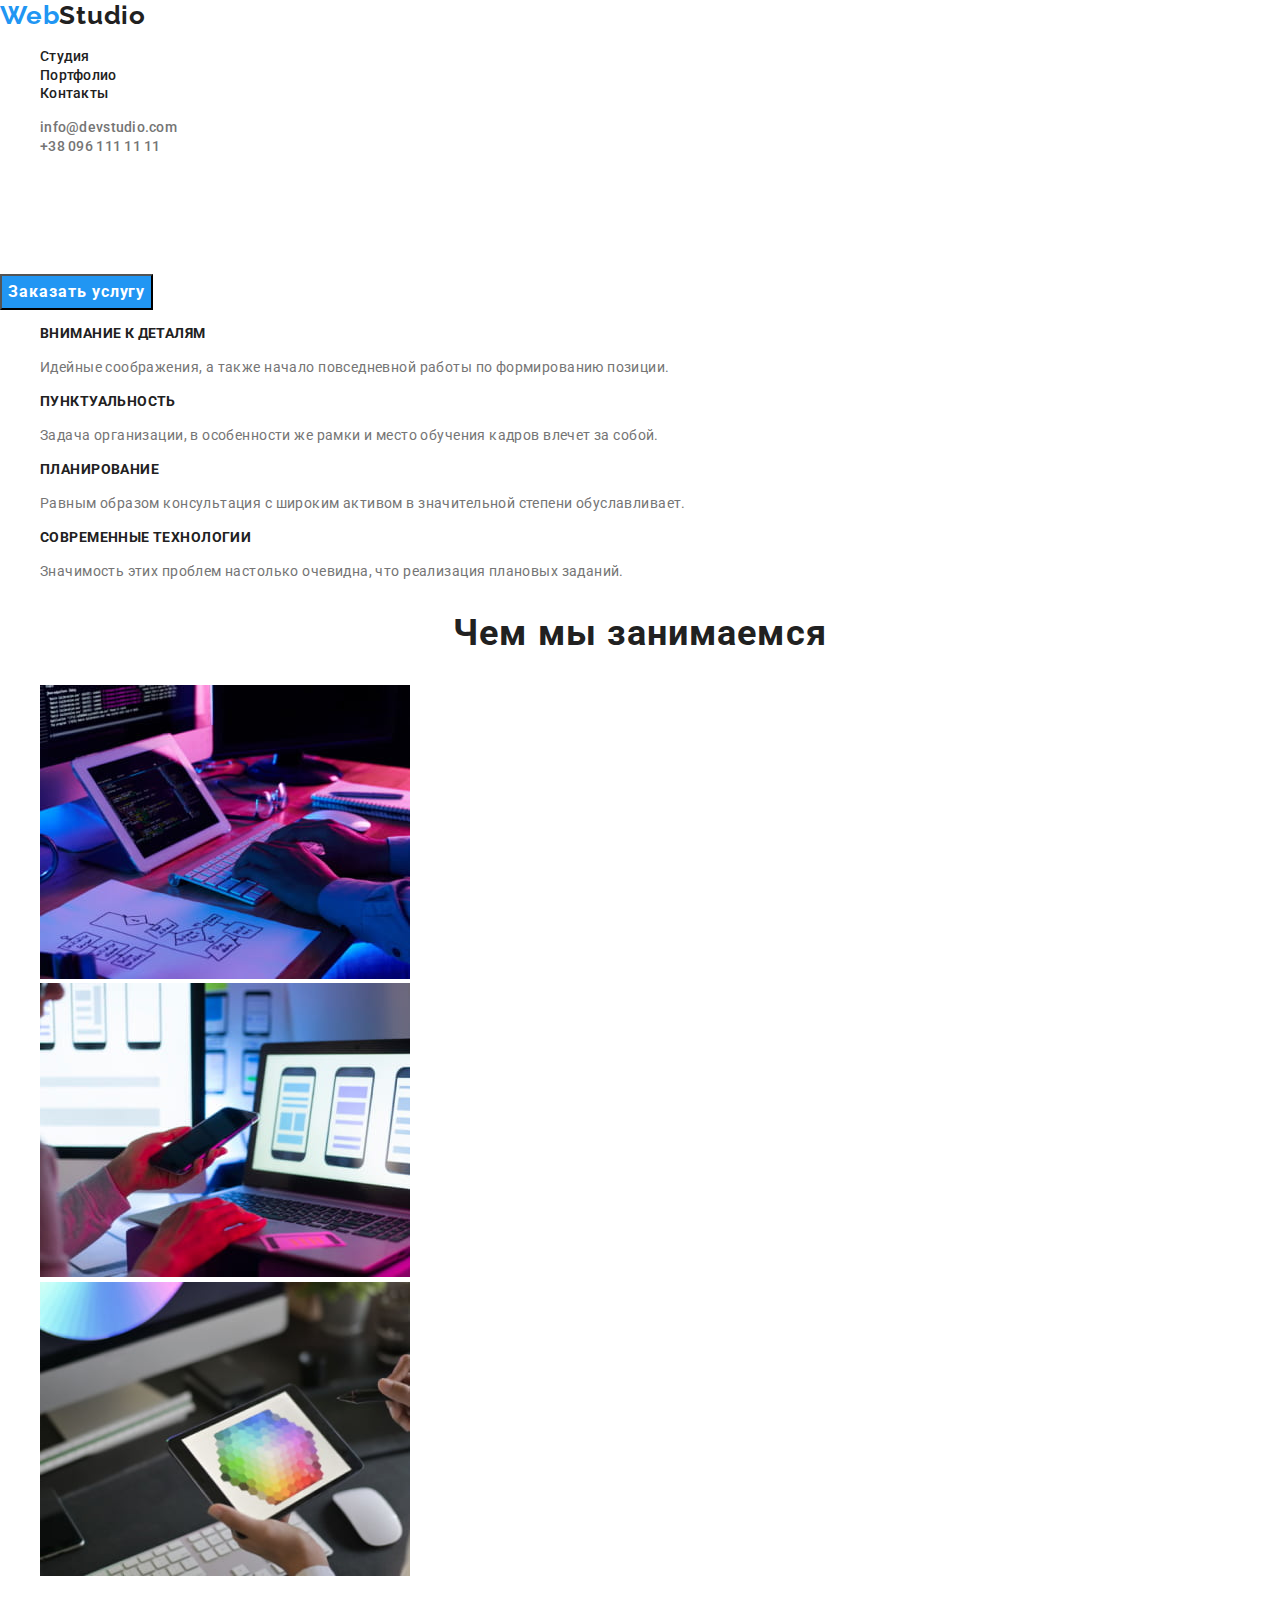
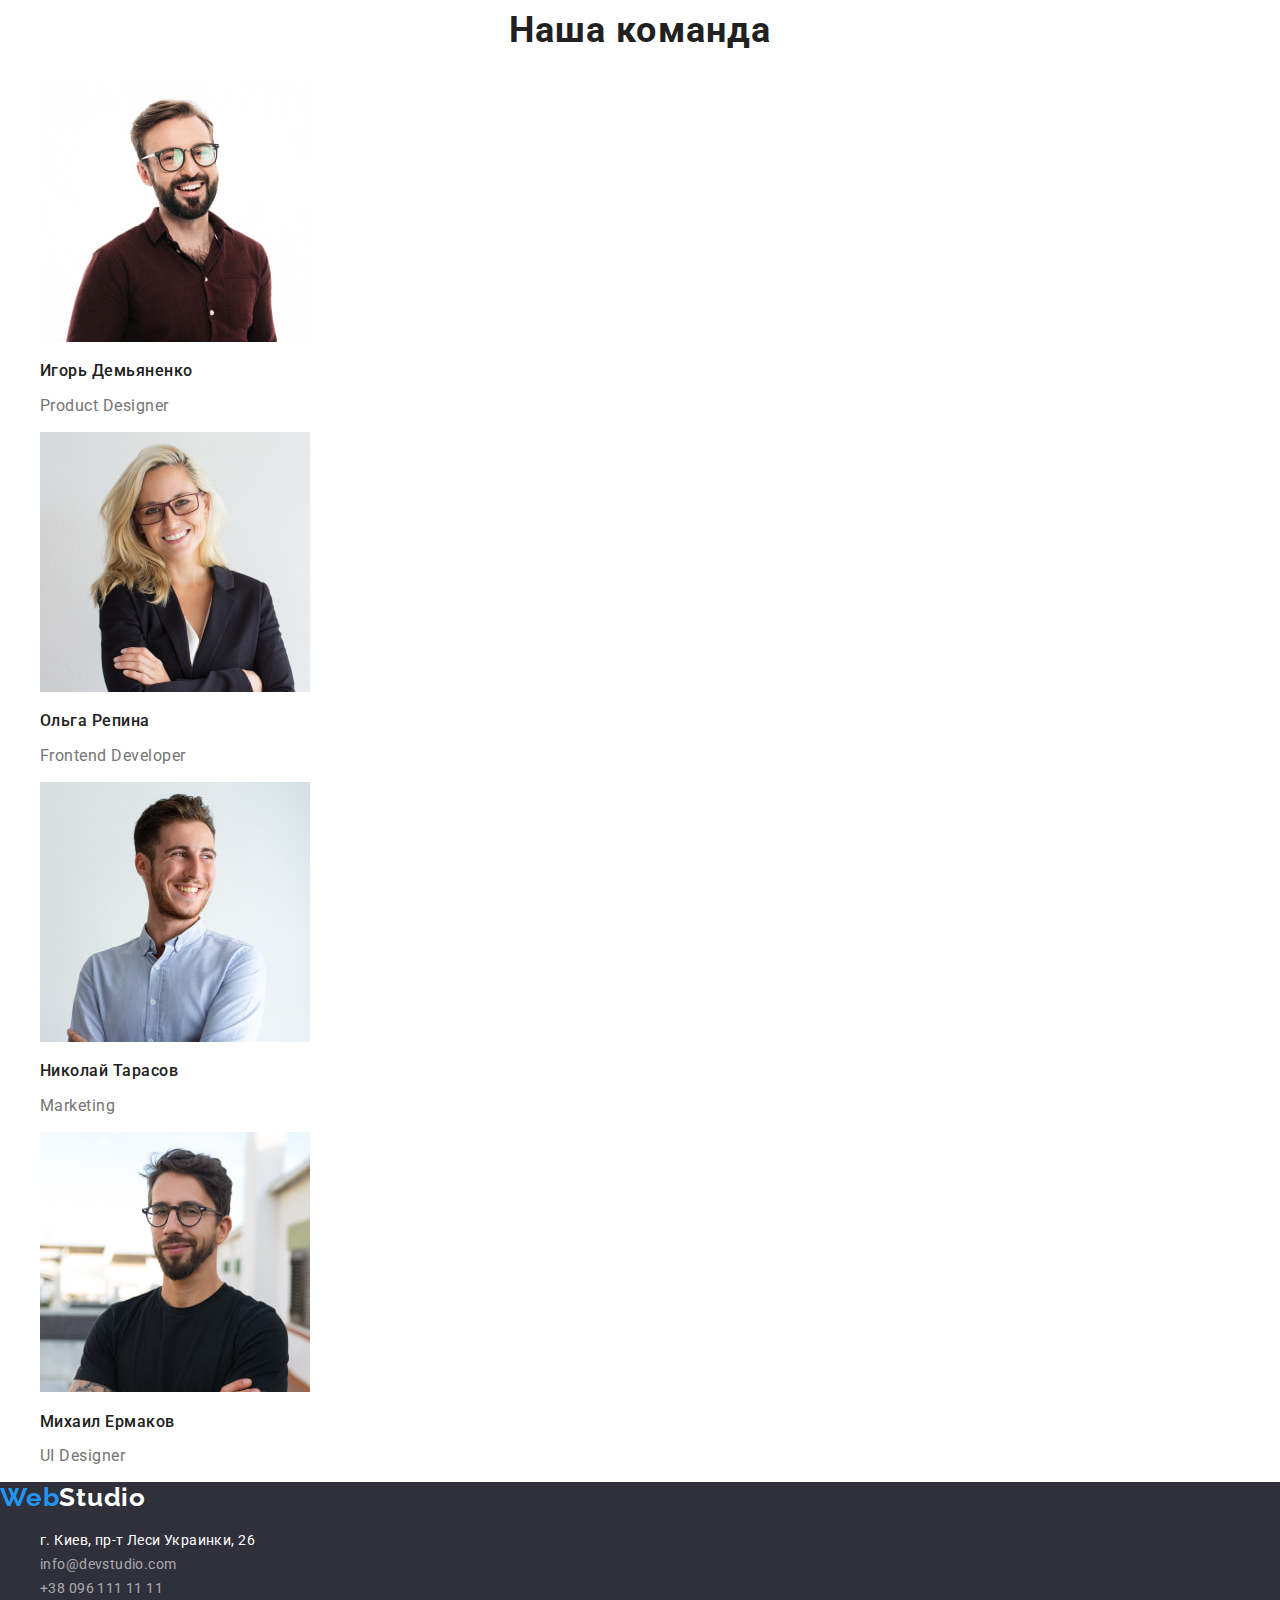
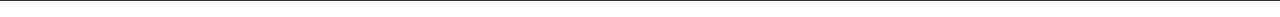
==== index.html @ 784d96e4 "Подключение нормалайзера" ====
<!DOCTYPE html>
<html lang="ru">
<head>
    <meta charset="UTF-8">
    <meta http-equiv="X-UA-Compatible" content="IE=edge">
    <meta name="viewport" content="width=device-width, initial-scale=1.0">
    <title>Homework01</title>
    <link rel="preconnect" href="https://fonts.googleapis.com">
    <link rel="preconnect" href="https://fonts.gstatic.com" crossorigin>
    <link href="https://fonts.googleapis.com/css2?family=Raleway:wght@700&family=Roboto:wght@400;500;700;900&display=swap" rel="stylesheet">
    <link rel="stylesheet" href="https://cdnjs.cloudflare.com/ajax/libs/modern-normalize/1.1.0/modern-normalize.min.css"/>
    <link rel="stylesheet" href="./css/styles.css">
</head>
<body>
    <header>
        <a href="index.html" class="logo">Web<span class="logo-accent dark">Studio</span></a>
        <nav class="nav-menu">
            <ul class="nav-list">
                <li><a href="index.html" class="nav-link">Студия</a></li>
                <li><a href="portfolio.html" class="nav-link">Портфолио</a></li>
                <li><a href="#" class="nav-link">Контакты</a></li>
            </ul>
        </nav>
        <ul class="auth-info">
            <li><a href="mailto:info@devstudio.com" class="auth-link">info@devstudio.com</a></li>
            <li><a href="tel:+380961111111" class="auth-link">+38 096 111 11 11</a></li>
        </ul>
    </header>
    <main>
        <section class="hero">
            <h1 class="hero-title">Эффективные решения для вашего бизнеса</h1>
            <button type="button" class="accent-button button">Заказать услугу</button>
        </section>
        <section class="benefits">
            <h2 class="hiden-title">Ниши преимущества</h2>
            <ul class="benefits-list">
                <li>
                    <h3 class="benefit-title">Внимание к деталям</h3>
                    <p class="benefit-text">Идейные соображения, а также начало повседневной работы по формированию позиции.</p>
                </li>
                <li>
                    <h3 class="benefit-title">Пунктуальность</h3>
                    <p class="benefit-text">Задача организации, в особенности же рамки и место обучения кадров влечет за собой.</p>
                </li>
                <li>
                    <h3 class="benefit-title">Планирование</h3>
                    <p class="benefit-text">Равным образом консультация с широким активом в значительной степени обуславливает.</p>
                </li>
                <li>
                    <h3 class="benefit-title">Современные технологии</h3>
                    <p class="benefit-text">Значимость этих проблем настолько очевидна, что реализация плановых заданий.</p>
                </li>
            </ul>
        </section>
        <section class="employment">
            <h2 class="employment-title">Чем мы занимаемся</h2>
            <ul class="employment-list">
                <li><img src="images/img.jpg" alt="Написание кода" class="image" width="370" height="294"></li>
                <li><img src="images/img_2.jpg" alt="Работа с мобильными устройствами" class="image" width="370" height="294"></li>
                <li><img src="images/img_3.jpg" alt="Работа с цветовой палитрой" class="image" width="370" height="294"></li>
            </ul>
        </section>
        <section class="workers">
            <h2 class="workers-title">Наша команда</h2>
            <ul class="workers-list">
                <li>
                    <img src="images/img_igor.jpg" alt="Превью фото Игоря Демьяненко" class="image" width="270" height="260">
                    <h3 class="workers-name">Игорь Демьяненко</h3>
                    <p class="workers-position">Product Designer</p>
                </li>
                <li>
                    <img src="images/img_olha.jpg" alt="Превью фото Ольги Репиной" class="image" width="270" height="260">
                    <h3 class="workers-name">Ольга Репина</h3>
                    <p class="workers-position">Frontend Developer</p>
                </li>
                <li>
                    <img src="images/img_nikolay.jpg" alt="Превью фото Николая Тарасова" class="image" width="270" height="260">
                    <h3 class="workers-name">Николай Тарасов</h3>
                    <p class="workers-position">Marketing</p>
                </li>
                <li>
                    <img src="images/img_mikhail.jpg" alt="Превью фото Михаила Ермакова" class="image" width="270" height="260">
                    <h3 class="workers-name">Михаил Ермаков</h3>
                    <p class="workers-position">UI Designer</p>
                </li>
            </ul>
        </section>
    </main>
    <footer class="footer">
        <a href="index.html" class="logo">Web<span class="logo-accent light">Studio</span></a>
        <address class="footer-address">
            <ul class="address-list">
                <li><a href="https://goo.gl/maps/V45hp1VakKUv8cuSA" class="info geo">г. Киев, пр-т Леси Украинки, 26</a></li>
                <li><a href="mailto:info@devstudio.com" class="info mail">info@devstudio.com</a></li>
                <li><a href="tel:+380961111111" class="info tel">+38 096 111 11 11</a></li>
            </ul>
        </address>
    </footer>
    
</body>
</html>
---- css/styles.css ----
/* Переменные */

:root {
    --accent-color: #2196F3;
    --headline-color: #212121;
    --main-text-color: #757575;
    --footer-bg-color: #2F303A;
    --accent-white-color: #ffffff;
    --main-button-bg-color: #F5F4FA;
    --accented-button-color: #ffffff;
}

body {
    color: var(--main-text-color);
    background-color: var(--accent-white-color);
    
    font-family: 'Roboto', sans-serif;
}

/* Хедер */

.logo {
    color: var(--accent-color);

    font-family: 'Raleway', sans-serif;
    font-weight: 700;
    font-size: 26px;
    line-height: 1.2;
    letter-spacing: 0.03em;

    text-decoration: none;
}

.logo-accent {
    font-family: 'Raleway', sans-serif;
    font-weight: 700;
    font-size: 26px;
    line-height: 1.2;
    letter-spacing: 0.03em;
}

.logo-accent.dark {
    color: var(--headline-color);
}

.nav-link {
    color: var(--headline-color);

    font-weight: 500;
    font-size: 14px;
    line-height: 1.14;
    letter-spacing: 0.02em;

    text-decoration: none;
}

.nav-link:hover,
.nav-link:focus,
.auth-link:hover,
.auth-link:focus,
.info:hover,
.info:focus {
    color: var(--accent-color);
}

.auth-link {
    color: var(--main-text-color);

    font-weight: 500;
    font-size: 14px;
    line-height: 1.14;
    letter-spacing: 0.02em;

    text-decoration: none;
}
/* Страница Студия */
/* Герой */

.hero-title {
    color: var(--accent-white-color);

    font-weight: 900;
    font-size: 44px;
    line-height: 1.36;
    text-align: center;
    letter-spacing: 0.06em;
    text-transform: uppercase;
}

.button {
    font-weight: 700;
    font-size: 16px;
    line-height: 1.88;
    text-align: center;
    letter-spacing: 0.06em;

    cursor: pointer;
}

.accent-button {
    color: var(--accent-white-color);
    background-color: var(--accent-color);
}

.filter-button {
    color: var(--headline-color);
    background-color: var(--main-button-bg-color);
}

.filter-button:hover,
.filter-button:focus {
    color: var(--accent-white-color);
    background-color: var(--accent-color);
}

/* Добавить ховер и фокус на фильтр баттон */

/* Наши преимущества */

.benefit-title {
    color: var(--headline-color);

    font-weight: 700;
    font-size: 14px;
    line-height: 1.14;
    letter-spacing: 0.03em;
    text-transform: uppercase;
}

.benefit-text {
    color: var(--main-text-color);

    /* font-weight: 400; */
    font-size: 14px;
    line-height: 1.71;
    letter-spacing: 0.03em;
}

/* Чем мы занимаемся */

.employment-title {
    color: var(--headline-color);

    font-weight: 700;
    font-size: 36px;
    line-height: 1.16;
    text-align: center;
    letter-spacing: 0.03em;
    
}

/* Наши работники */

.workers-title {
    color: var(--headline-color);

    font-weight: 700;
    font-size: 36px;
    line-height: 1.16;
    text-align: center;
    letter-spacing: 0.03em;
}

.workers-name {
    color: var(--headline-color);

    font-weight: 500;
    font-size: 16px;
    line-height: 1.18;
    letter-spacing: 0.03em;
}

.workers-position {
    color: var(--main-text-color);

    /* font-weight: 400; */
    font-size: 16px;
    line-height: 1.18;
    letter-spacing: 0.03em;
}

/* Футер */

.footer {
    background-color: var(--footer-bg-color);
}

.logo-accent.light {
    color: var(--accent-white-color);
}

.info {
    font-style: normal;
    /* font-weight: 400; */
    font-size: 14px;
    line-height: 1.71;
    letter-spacing: 0.03em;
    text-decoration: none;
}

.geo {
    color: var(--accent-white-color);
}

.mail,
.tel {
    color: rgba(255, 255, 255, 0.6);
}
/* Спрятанные заголовки */

.hiden-title {
    display: none;
}

/* Опциональные настройки списков */

.nav-list,
.auth-info,
.benefits-list,
.employment-list,
.workers-list,
.address-list,
.filter-list,
.projects-list {
    list-style-type: none;
}

/* Страница Портфолио */

/* Фильтр */

/* .filter-button:hover,
.filter-button:focus {
    color: var(--accented-button-color);
    background-color: var(--accent-color);
} */

/* Проекты */

.projects-desc-title{
    color: var(--headline-color);

    font-weight: 700;
    font-size: 18px;
    line-height: 2;
    letter-spacing: 0.06em;
}

.projects-group {
    color: var(--main-text-color);

    /* font-weight: 400; */
    font-size: 16px;
    line-height: 1.88;
    letter-spacing: 0.03em;
}
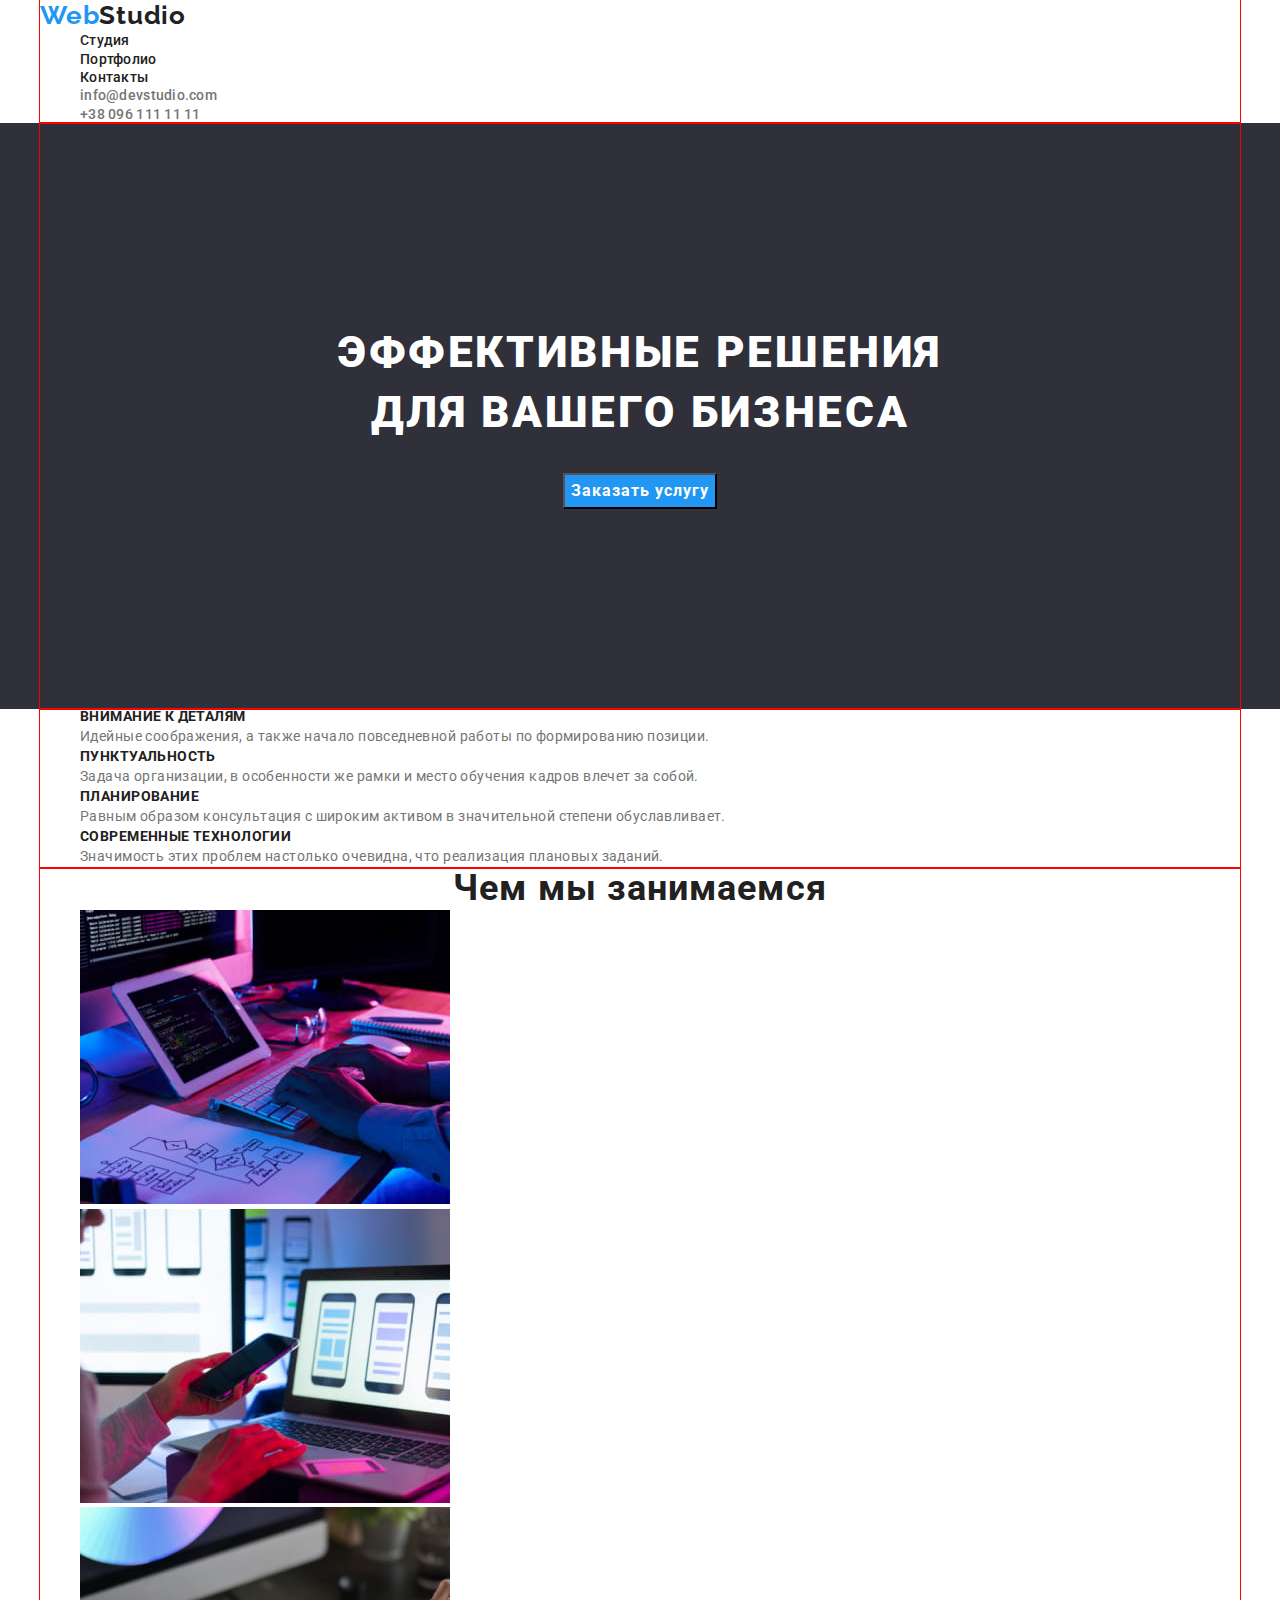
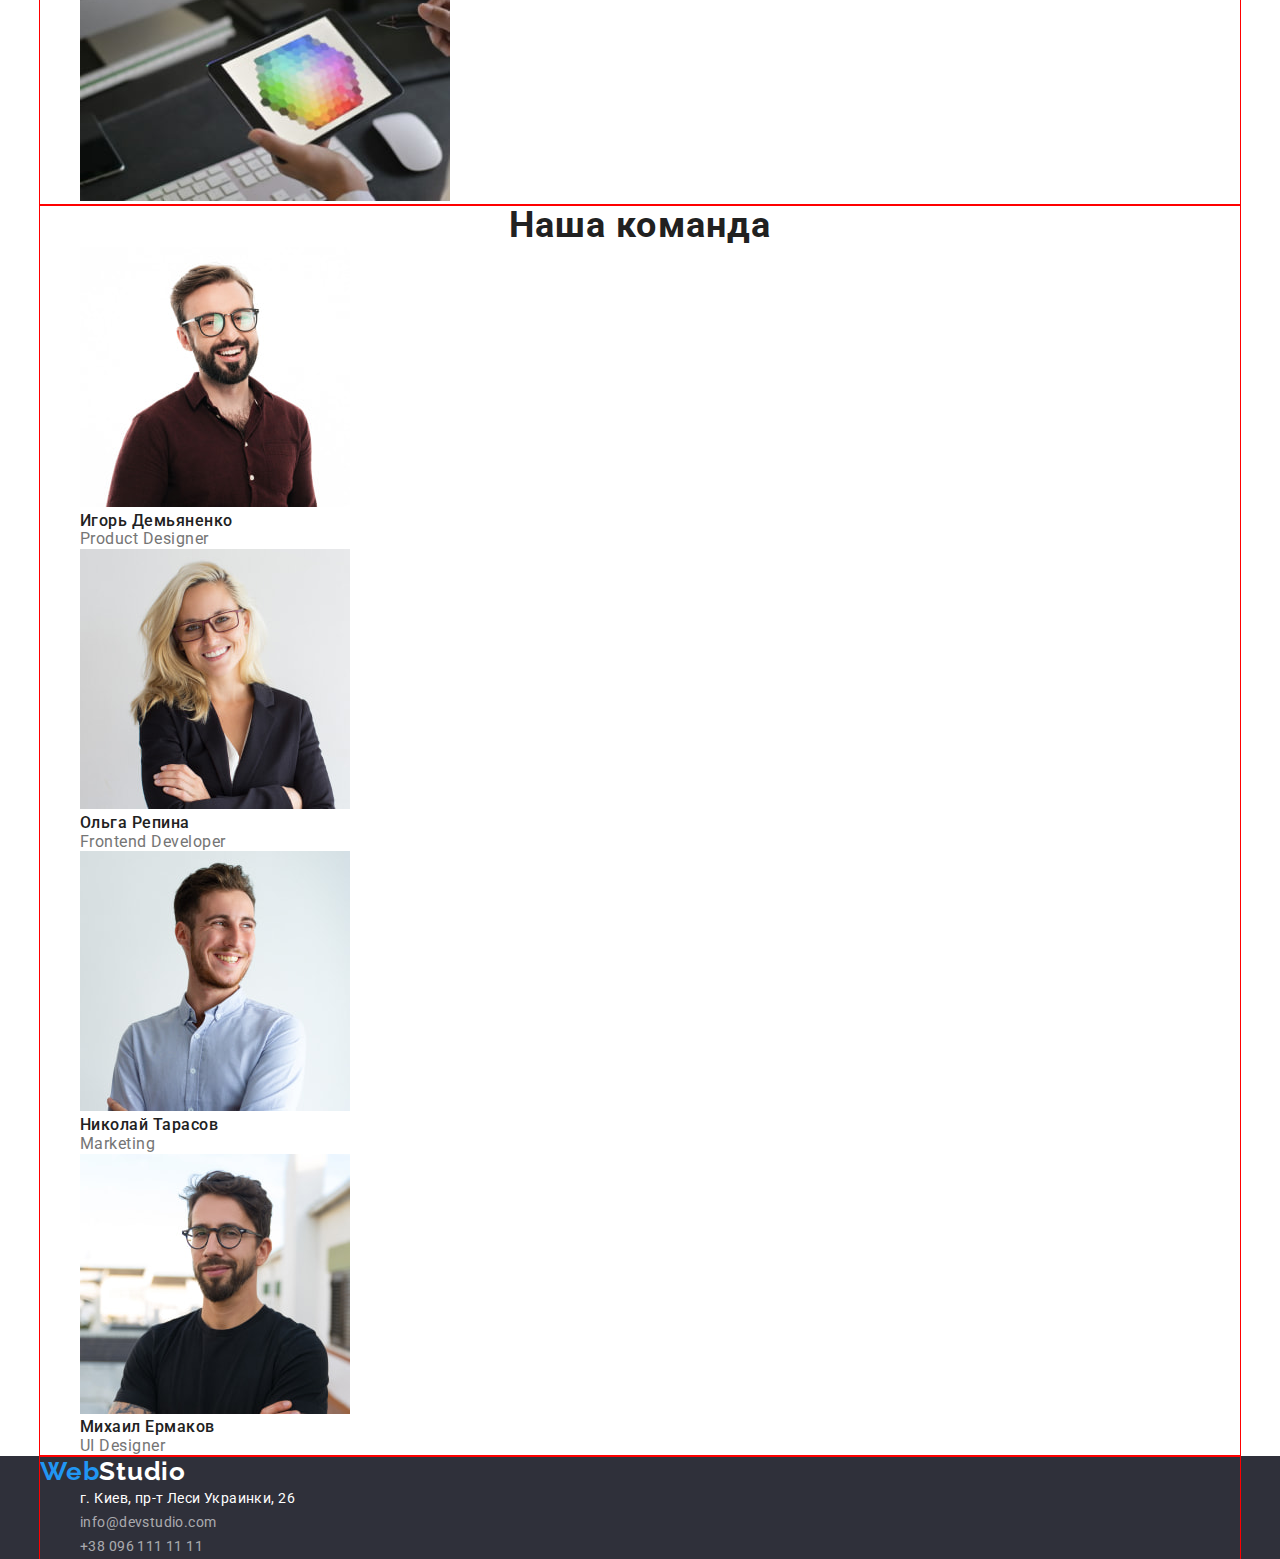
==== commit 00a68487: "начало работы с флекс" ====
--- a/index.html
+++ b/index.html
@@ -13,88 +13,100 @@
 </head>
 <body>
     <header>
-        <a href="index.html" class="logo">Web<span class="logo-accent dark">Studio</span></a>
-        <nav class="nav-menu">
-            <ul class="nav-list">
-                <li><a href="index.html" class="nav-link">Студия</a></li>
-                <li><a href="portfolio.html" class="nav-link">Портфолио</a></li>
-                <li><a href="#" class="nav-link">Контакты</a></li>
+        <div class="container">
+            <a href="index.html" class="logo">Web<span class="logo-accent dark">Studio</span></a>
+            <nav class="nav-menu">
+                <ul class="nav-list">
+                    <li><a href="index.html" class="nav-link">Студия</a></li>
+                    <li><a href="portfolio.html" class="nav-link">Портфолио</a></li>
+                    <li><a href="#" class="nav-link">Контакты</a></li>
+                </ul>
+            </nav>
+            <ul class="auth-info">
+                <li><a href="mailto:info@devstudio.com" class="auth-link">info@devstudio.com</a></li>
+                <li><a href="tel:+380961111111" class="auth-link">+38 096 111 11 11</a></li>
             </ul>
-        </nav>
-        <ul class="auth-info">
-            <li><a href="mailto:info@devstudio.com" class="auth-link">info@devstudio.com</a></li>
-            <li><a href="tel:+380961111111" class="auth-link">+38 096 111 11 11</a></li>
-        </ul>
+        </div>
     </header>
     <main>
         <section class="hero">
-            <h1 class="hero-title">Эффективные решения для вашего бизнеса</h1>
-            <button type="button" class="accent-button button">Заказать услугу</button>
+            <div class="container hero-container">
+                <h1 class="hero-title">Эффективные решения для вашего бизнеса</h1>
+                <button type="button" class="accent-button button">Заказать услугу</button>
+            </div>
         </section>
         <section class="benefits">
-            <h2 class="hiden-title">Ниши преимущества</h2>
-            <ul class="benefits-list">
-                <li>
-                    <h3 class="benefit-title">Внимание к деталям</h3>
-                    <p class="benefit-text">Идейные соображения, а также начало повседневной работы по формированию позиции.</p>
-                </li>
-                <li>
-                    <h3 class="benefit-title">Пунктуальность</h3>
-                    <p class="benefit-text">Задача организации, в особенности же рамки и место обучения кадров влечет за собой.</p>
-                </li>
-                <li>
-                    <h3 class="benefit-title">Планирование</h3>
-                    <p class="benefit-text">Равным образом консультация с широким активом в значительной степени обуславливает.</p>
-                </li>
-                <li>
-                    <h3 class="benefit-title">Современные технологии</h3>
-                    <p class="benefit-text">Значимость этих проблем настолько очевидна, что реализация плановых заданий.</p>
-                </li>
-            </ul>
+            <div class="container">
+                <h2 class="hiden-title">Ниши преимущества</h2>
+                <ul class="benefits-list">
+                    <li>
+                        <h3 class="benefit-title">Внимание к деталям</h3>
+                        <p class="benefit-text">Идейные соображения, а также начало повседневной работы по формированию позиции.</p>
+                    </li>
+                    <li>
+                        <h3 class="benefit-title">Пунктуальность</h3>
+                        <p class="benefit-text">Задача организации, в особенности же рамки и место обучения кадров влечет за собой.</p>
+                    </li>
+                    <li>
+                        <h3 class="benefit-title">Планирование</h3>
+                        <p class="benefit-text">Равным образом консультация с широким активом в значительной степени обуславливает.</p>
+                    </li>
+                    <li>
+                        <h3 class="benefit-title">Современные технологии</h3>
+                        <p class="benefit-text">Значимость этих проблем настолько очевидна, что реализация плановых заданий.</p>
+                    </li>
+                </ul>
+            </div>
         </section>
         <section class="employment">
-            <h2 class="employment-title">Чем мы занимаемся</h2>
-            <ul class="employment-list">
-                <li><img src="images/img.jpg" alt="Написание кода" class="image" width="370" height="294"></li>
-                <li><img src="images/img_2.jpg" alt="Работа с мобильными устройствами" class="image" width="370" height="294"></li>
-                <li><img src="images/img_3.jpg" alt="Работа с цветовой палитрой" class="image" width="370" height="294"></li>
-            </ul>
+            <div class="container">
+                <h2 class="employment-title">Чем мы занимаемся</h2>
+                <ul class="employment-list">
+                    <li><img src="images/img.jpg" alt="Написание кода" class="image" width="370" height="294"></li>
+                    <li><img src="images/img_2.jpg" alt="Работа с мобильными устройствами" class="image" width="370" height="294"></li>
+                    <li><img src="images/img_3.jpg" alt="Работа с цветовой палитрой" class="image" width="370" height="294"></li>
+                </ul>
+            </div>
         </section>
         <section class="workers">
-            <h2 class="workers-title">Наша команда</h2>
-            <ul class="workers-list">
-                <li>
-                    <img src="images/img_igor.jpg" alt="Превью фото Игоря Демьяненко" class="image" width="270" height="260">
-                    <h3 class="workers-name">Игорь Демьяненко</h3>
-                    <p class="workers-position">Product Designer</p>
-                </li>
-                <li>
-                    <img src="images/img_olha.jpg" alt="Превью фото Ольги Репиной" class="image" width="270" height="260">
-                    <h3 class="workers-name">Ольга Репина</h3>
-                    <p class="workers-position">Frontend Developer</p>
-                </li>
-                <li>
-                    <img src="images/img_nikolay.jpg" alt="Превью фото Николая Тарасова" class="image" width="270" height="260">
-                    <h3 class="workers-name">Николай Тарасов</h3>
-                    <p class="workers-position">Marketing</p>
-                </li>
-                <li>
-                    <img src="images/img_mikhail.jpg" alt="Превью фото Михаила Ермакова" class="image" width="270" height="260">
-                    <h3 class="workers-name">Михаил Ермаков</h3>
-                    <p class="workers-position">UI Designer</p>
-                </li>
-            </ul>
+            <div class="container">
+                <h2 class="workers-title">Наша команда</h2>
+                <ul class="workers-list">
+                    <li>
+                        <img src="images/img_igor.jpg" alt="Превью фото Игоря Демьяненко" class="image" width="270" height="260">
+                        <h3 class="workers-name">Игорь Демьяненко</h3>
+                        <p class="workers-position">Product Designer</p>
+                    </li>
+                    <li>
+                        <img src="images/img_olha.jpg" alt="Превью фото Ольги Репиной" class="image" width="270" height="260">
+                        <h3 class="workers-name">Ольга Репина</h3>
+                        <p class="workers-position">Frontend Developer</p>
+                    </li>
+                    <li>
+                        <img src="images/img_nikolay.jpg" alt="Превью фото Николая Тарасова" class="image" width="270" height="260">
+                        <h3 class="workers-name">Николай Тарасов</h3>
+                        <p class="workers-position">Marketing</p>
+                    </li>
+                    <li>
+                        <img src="images/img_mikhail.jpg" alt="Превью фото Михаила Ермакова" class="image" width="270" height="260">
+                        <h3 class="workers-name">Михаил Ермаков</h3>
+                        <p class="workers-position">UI Designer</p>
+                    </li>
+                </ul>
+            </div>
         </section>
     </main>
     <footer class="footer">
-        <a href="index.html" class="logo">Web<span class="logo-accent light">Studio</span></a>
-        <address class="footer-address">
-            <ul class="address-list">
-                <li><a href="https://goo.gl/maps/V45hp1VakKUv8cuSA" class="info geo">г. Киев, пр-т Леси Украинки, 26</a></li>
-                <li><a href="mailto:info@devstudio.com" class="info mail">info@devstudio.com</a></li>
-                <li><a href="tel:+380961111111" class="info tel">+38 096 111 11 11</a></li>
-            </ul>
-        </address>
+        <div class="container">
+            <a href="index.html" class="logo">Web<span class="logo-accent light">Studio</span></a>
+            <address class="footer-address">
+                <ul class="address-list">
+                    <li><a href="https://goo.gl/maps/V45hp1VakKUv8cuSA" class="info geo">г. Киев, пр-т Леси Украинки, 26</a></li>
+                    <li><a href="mailto:info@devstudio.com" class="info mail">info@devstudio.com</a></li>
+                    <li><a href="tel:+380961111111" class="info tel">+38 096 111 11 11</a></li>
+                </ul>
+            </address>
+        </div>
     </footer>
     
 </body>
--- a/css/styles.css
+++ b/css/styles.css
@@ -17,6 +17,27 @@
     font-family: 'Roboto', sans-serif;
 }
 
+h1,
+h2,
+h3,
+ul,
+p {
+    margin-top: 0;
+    margin-bottom: 0;
+}
+
+.container {
+    width: 1200px;
+    margin-right: auto;
+    margin-left: auto;
+    outline: red solid 1px;
+}
+
+/* .section {
+    padding-top: 94px;
+    padding-bottom: 94px;
+} */
+
 /* Хедер */
 
 .logo {
@@ -73,11 +94,16 @@
 
     text-decoration: none;
 }
+
 /* Страница Студия */
 /* Герой */
 
 .hero-title {
     color: var(--accent-white-color);
+
+    margin: 0 auto 30px;
+    max-width: 696px;
+
 
     font-weight: 900;
     font-size: 44px;
@@ -113,7 +139,15 @@
     background-color: var(--accent-color);
 }
 
-/* Добавить ховер и фокус на фильтр баттон */
+.hero {
+    background-color: var(--footer-bg-color);
+}
+
+.hero-container {
+    text-align: center;
+    padding-top: 200px;
+    padding-bottom: 200px;
+}
 
 /* Наши преимущества */
 
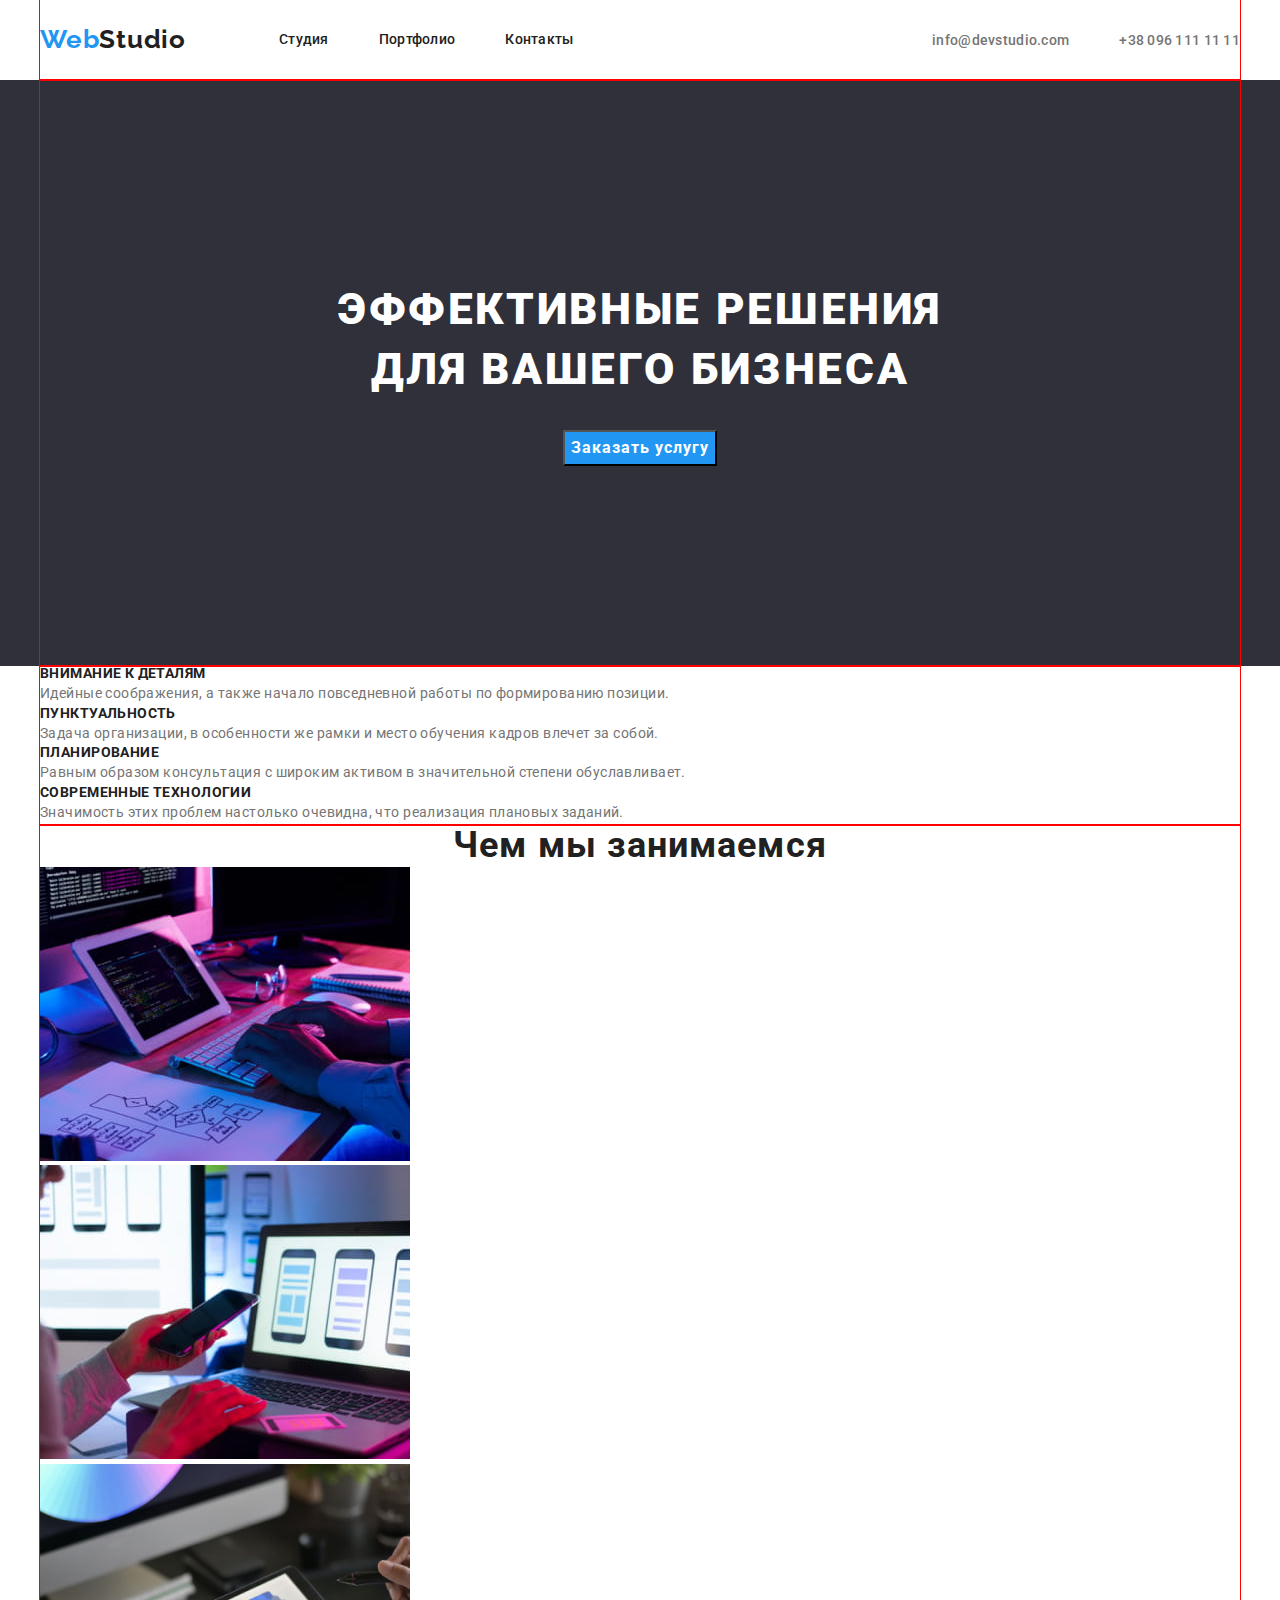
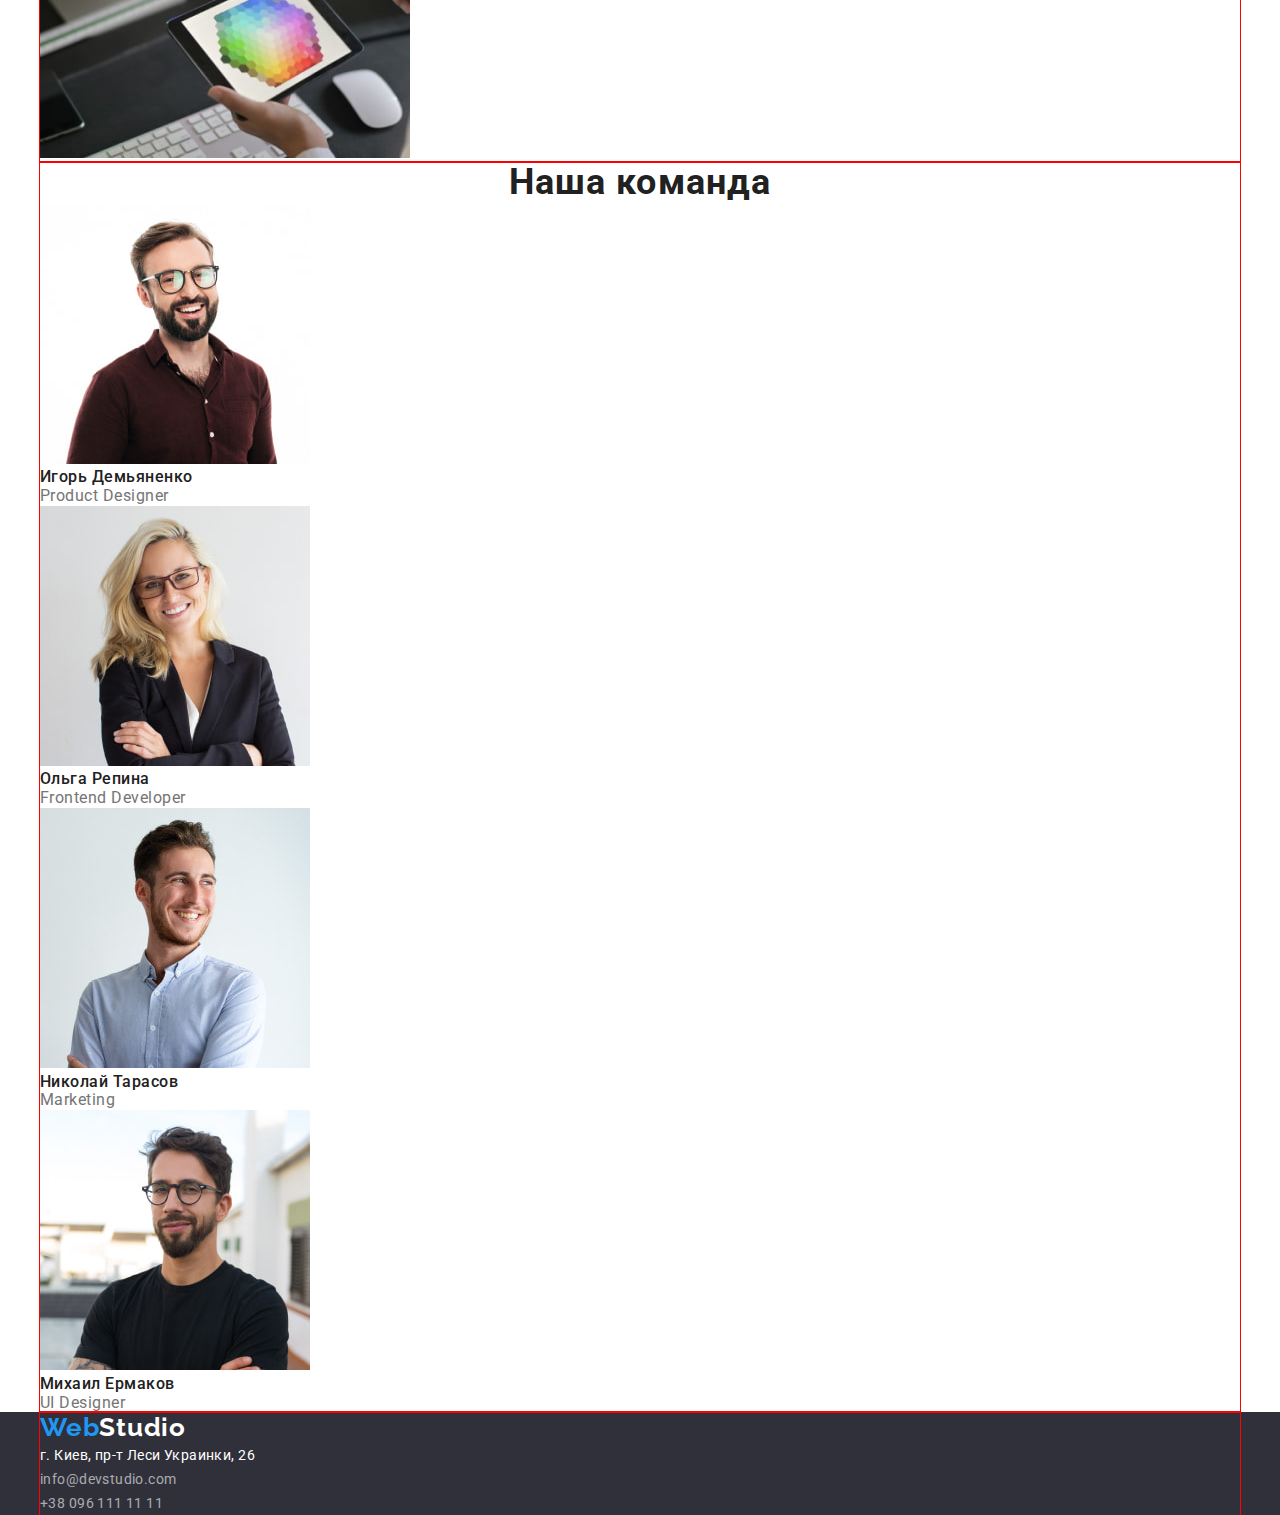
==== commit 20c5a71b: "Постановка хедера и героя" ====
--- a/index.html
+++ b/index.html
@@ -13,18 +13,18 @@
 </head>
 <body>
     <header>
-        <div class="container">
+        <div class="container flex-header">
             <a href="index.html" class="logo">Web<span class="logo-accent dark">Studio</span></a>
             <nav class="nav-menu">
                 <ul class="nav-list">
-                    <li><a href="index.html" class="nav-link">Студия</a></li>
-                    <li><a href="portfolio.html" class="nav-link">Портфолио</a></li>
-                    <li><a href="#" class="nav-link">Контакты</a></li>
+                    <li class="nav-item"><a href="index.html" class="nav-link">Студия</a></li>
+                    <li class="nav-item"><a href="portfolio.html" class="nav-link">Портфолио</a></li>
+                    <li class="nav-item"><a href="#" class="nav-link">Контакты</a></li>
                 </ul>
             </nav>
             <ul class="auth-info">
-                <li><a href="mailto:info@devstudio.com" class="auth-link">info@devstudio.com</a></li>
-                <li><a href="tel:+380961111111" class="auth-link">+38 096 111 11 11</a></li>
+                <li class="auth-item"><a href="mailto:info@devstudio.com" class="auth-link">info@devstudio.com</a></li>
+                <li class="auth-item"><a href="tel:+380961111111" class="auth-link">+38 096 111 11 11</a></li>
             </ul>
         </div>
     </header>
--- a/css/styles.css
+++ b/css/styles.css
@@ -26,6 +26,10 @@
     margin-bottom: 0;
 }
 
+ul {
+    padding-left: 0;
+}
+
 .container {
     width: 1200px;
     margin-right: auto;
@@ -40,6 +44,23 @@
 
 /* Хедер */
 
+.flex-header {
+    display: flex;
+    align-items: center;
+    justify-content: center;
+}
+
+.nav-list {
+    display: flex;
+    justify-content: center;
+    margin-left: 93px;
+}
+
+.auth-info {
+    display: flex;
+    margin-left: auto;
+}
+
 .logo {
     color: var(--accent-color);
 
@@ -67,12 +88,20 @@
 .nav-link {
     color: var(--headline-color);
 
+    display: inline-block;
+    padding-top: 32px;
+    padding-bottom: 32px;
+
     font-weight: 500;
     font-size: 14px;
     line-height: 1.14;
     letter-spacing: 0.02em;
 
     text-decoration: none;
+}
+
+.nav-item:not(:first-child) {
+    margin-left: 50px;
 }
 
 .nav-link:hover,
@@ -87,12 +116,19 @@
 .auth-link {
     color: var(--main-text-color);
 
+    padding-top: 32px;
+    padding-bottom: 32px;
+
     font-weight: 500;
     font-size: 14px;
     line-height: 1.14;
     letter-spacing: 0.02em;
 
     text-decoration: none;
+}
+
+.auth-item:not(:first-child) {
+    margin-left: 50px;
 }
 
 /* Страница Студия */
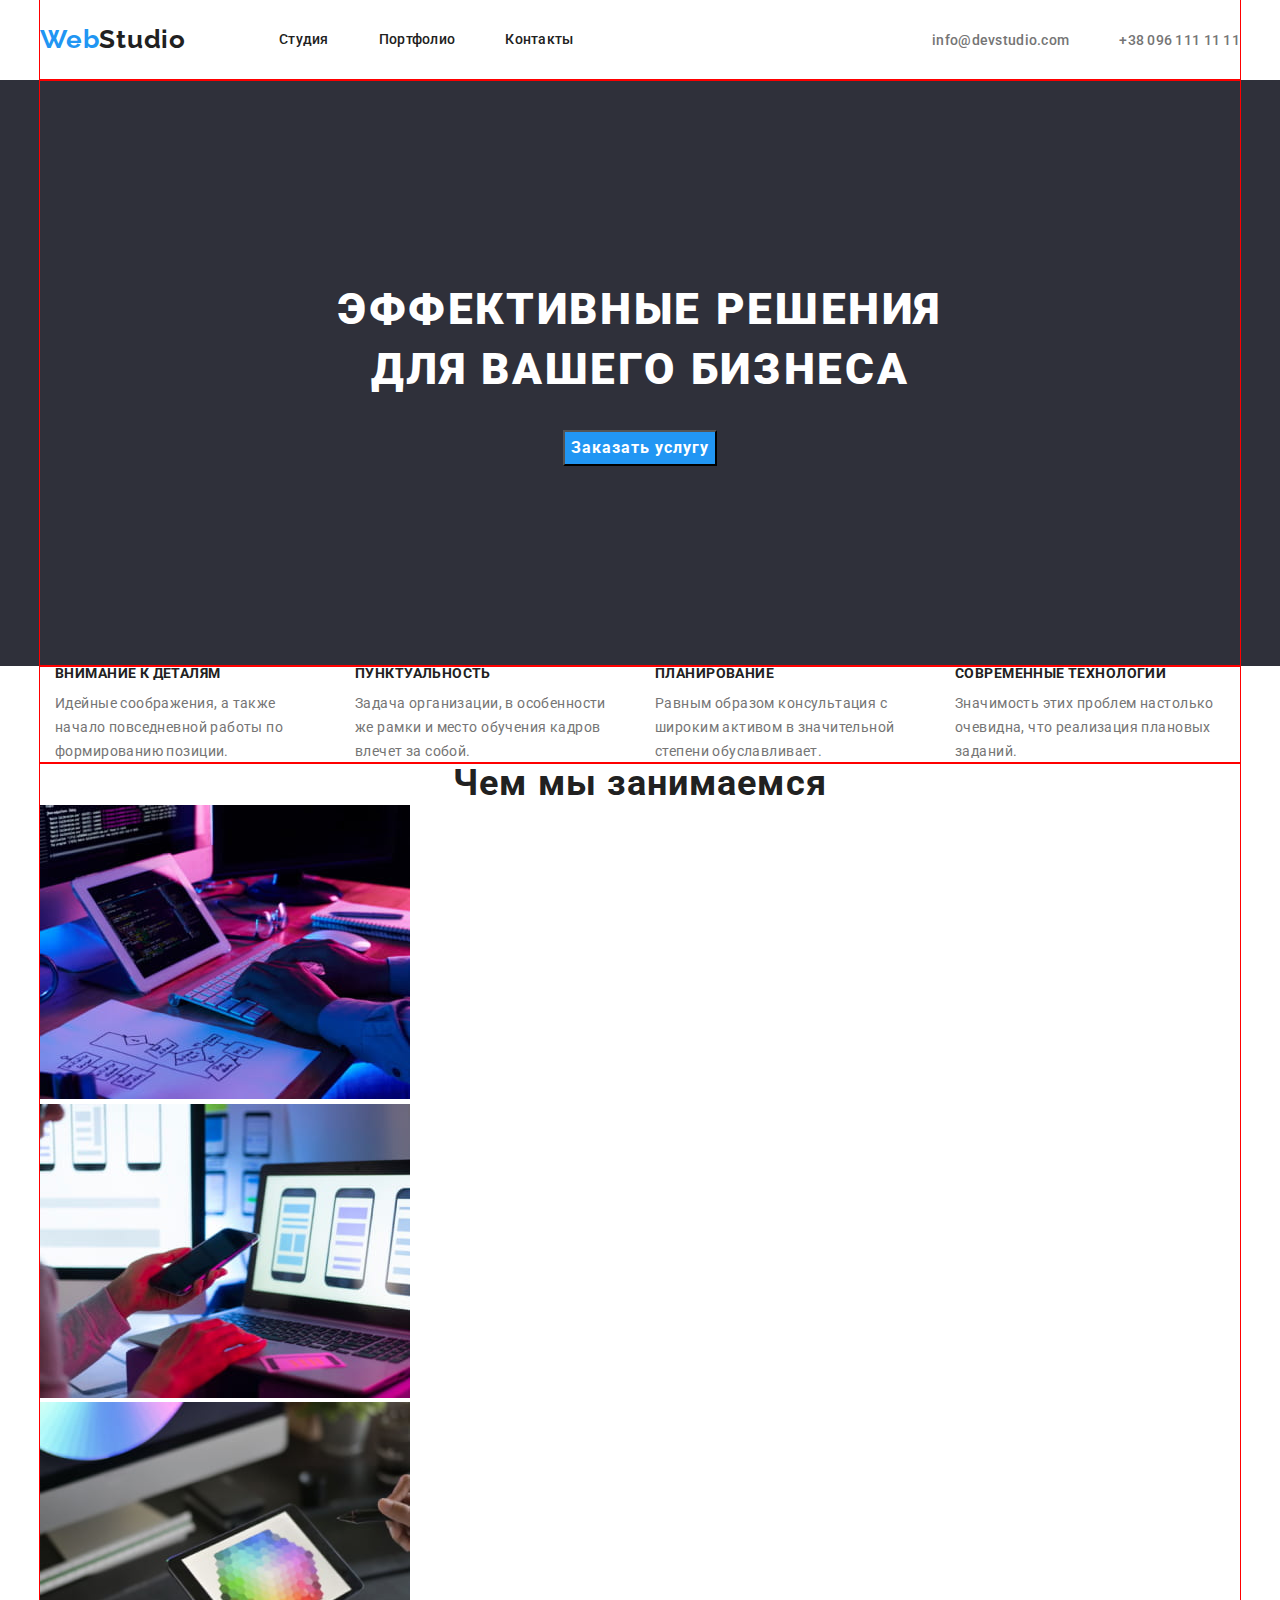
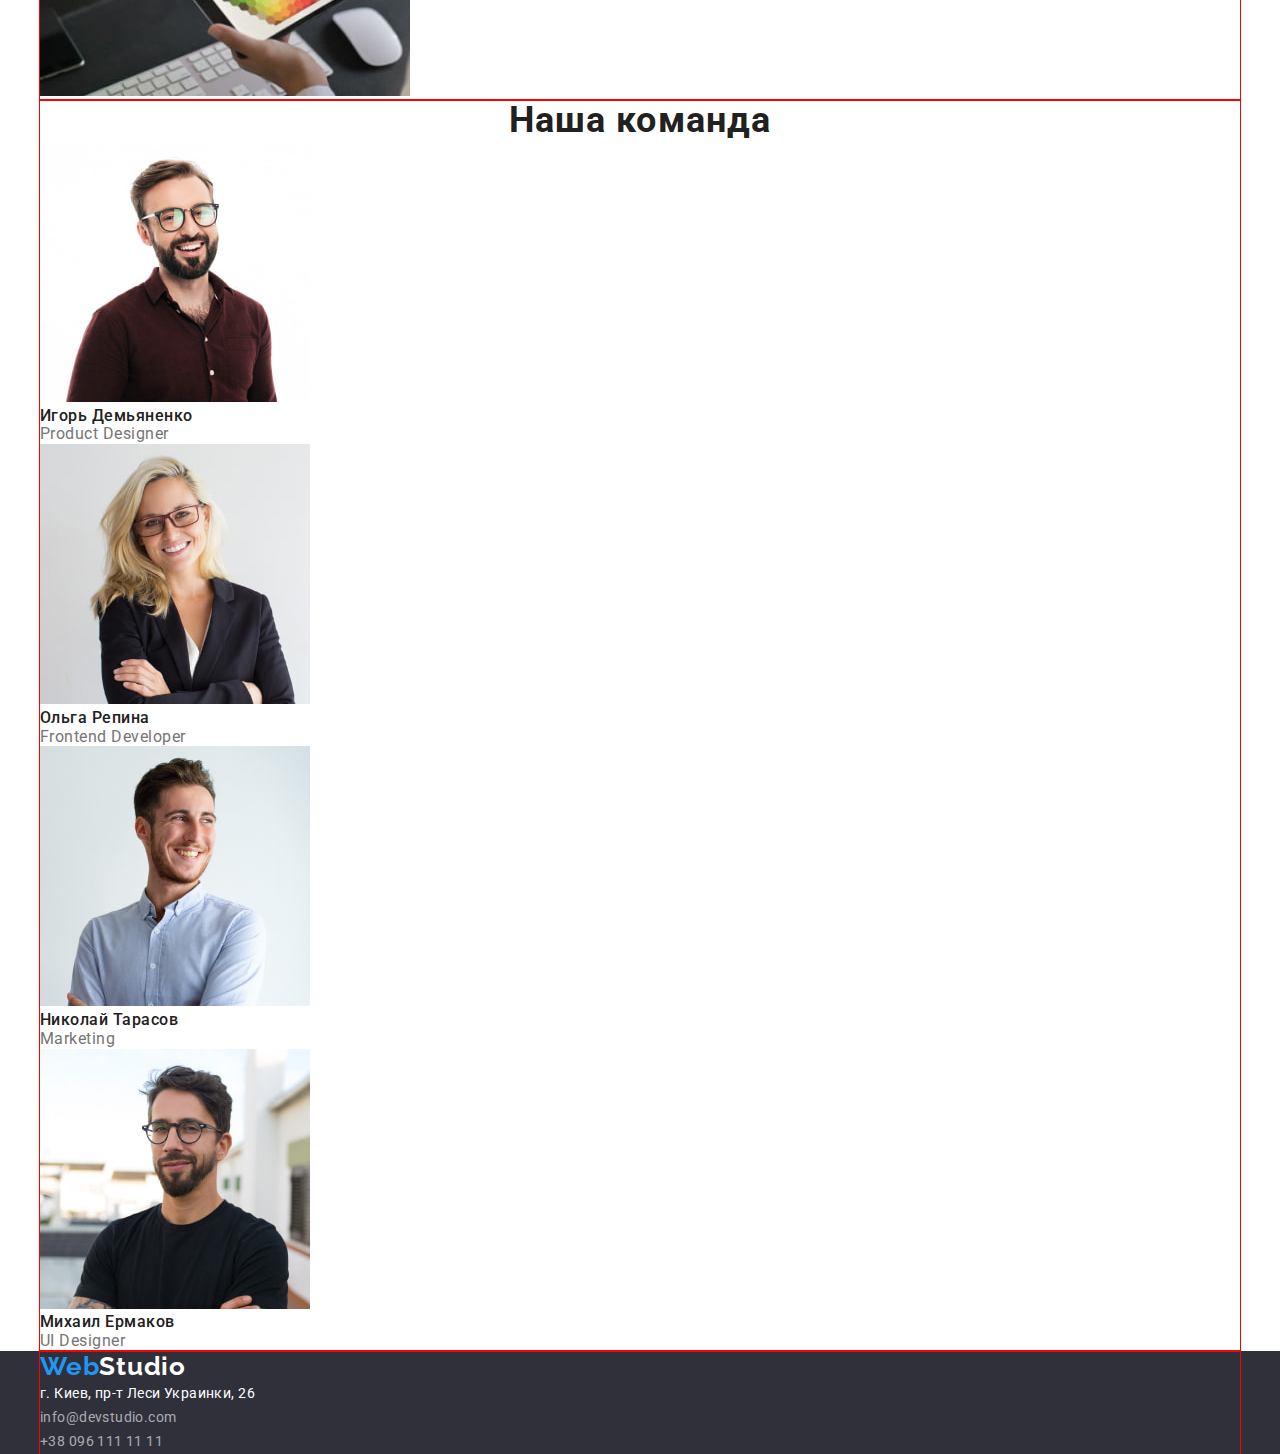
==== commit 7c15401d: "Перерыв" ====
--- a/index.html
+++ b/index.html
@@ -36,22 +36,22 @@
             </div>
         </section>
         <section class="benefits">
-            <div class="container">
+            <div class="container ">
                 <h2 class="hiden-title">Ниши преимущества</h2>
                 <ul class="benefits-list">
-                    <li>
+                    <li class="benefits-item">
                         <h3 class="benefit-title">Внимание к деталям</h3>
                         <p class="benefit-text">Идейные соображения, а также начало повседневной работы по формированию позиции.</p>
                     </li>
-                    <li>
+                    <li class="benefits-item">
                         <h3 class="benefit-title">Пунктуальность</h3>
                         <p class="benefit-text">Задача организации, в особенности же рамки и место обучения кадров влечет за собой.</p>
                     </li>
-                    <li>
+                    <li class="benefits-item">
                         <h3 class="benefit-title">Планирование</h3>
                         <p class="benefit-text">Равным образом консультация с широким активом в значительной степени обуславливает.</p>
                     </li>
-                    <li>
+                    <li class="benefits-item">
                         <h3 class="benefit-title">Современные технологии</h3>
                         <p class="benefit-text">Значимость этих проблем настолько очевидна, что реализация плановых заданий.</p>
                     </li>
--- a/css/styles.css
+++ b/css/styles.css
@@ -190,6 +190,8 @@
 .benefit-title {
     color: var(--headline-color);
 
+    margin-bottom: 10px;
+
     font-weight: 700;
     font-size: 14px;
     line-height: 1.14;
@@ -204,6 +206,20 @@
     font-size: 14px;
     line-height: 1.71;
     letter-spacing: 0.03em;
+}
+
+.benefits-list {
+    display: flex;
+    align-items: center;
+    justify-content: center;
+}
+
+.benefits-item {
+    max-width: 270px;
+}
+
+.benefits-item:not(:first-child) {
+    margin-left: 30px;
 }
 
 /* Чем мы занимаемся */
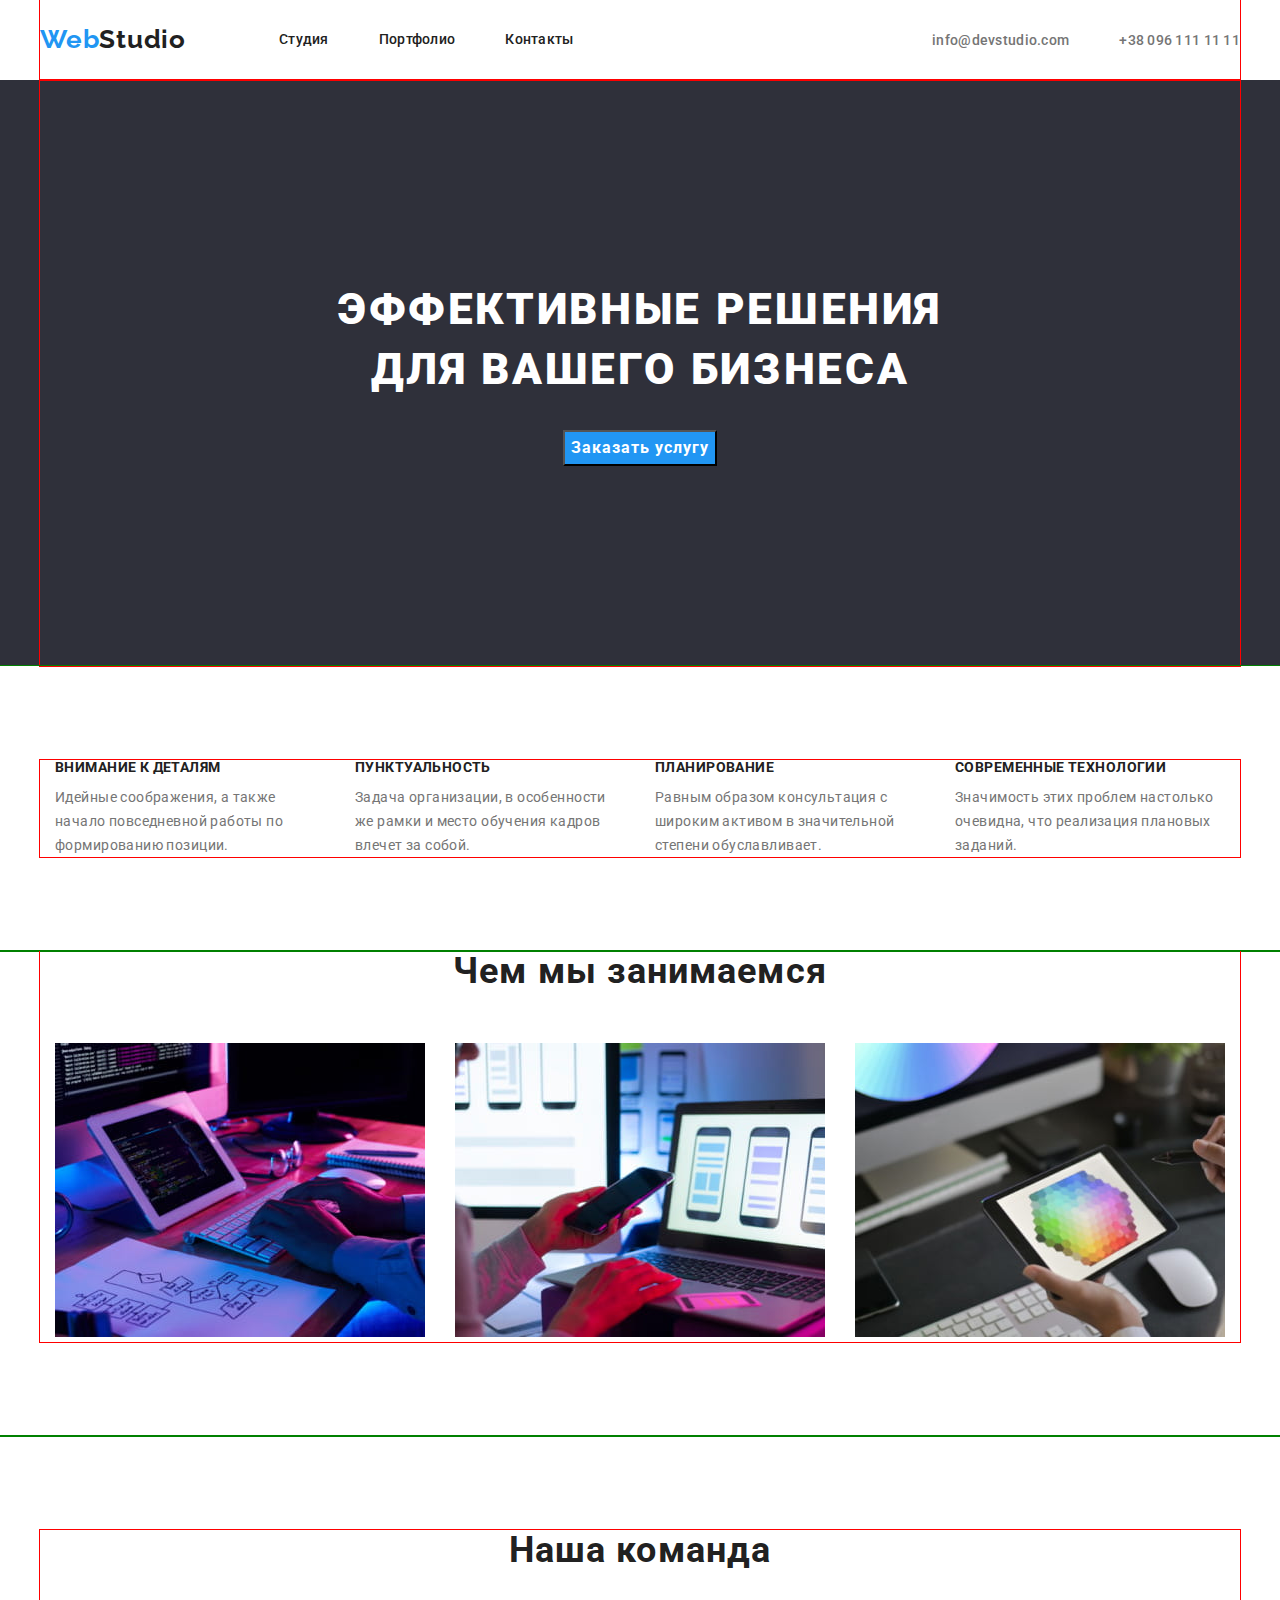
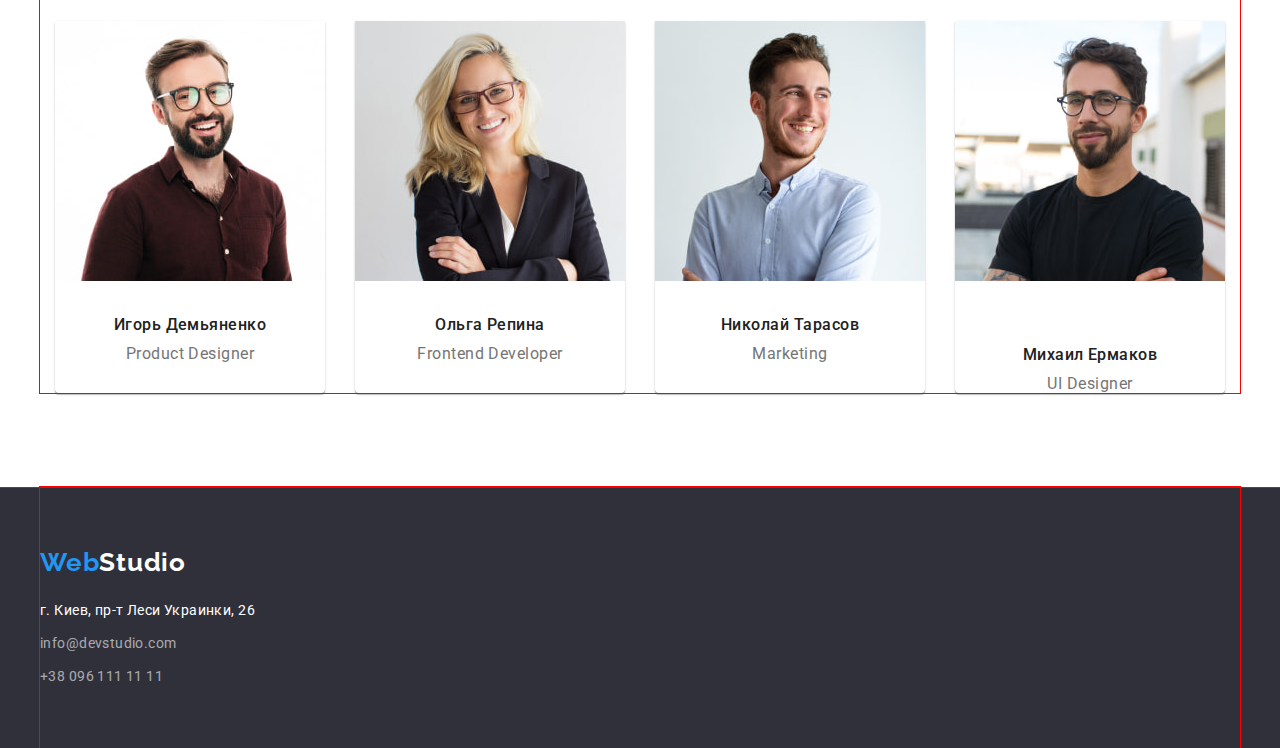
==== commit bde5c8d5: "Оформление первой страницы (Студия) закончено" ====
--- a/index.html
+++ b/index.html
@@ -35,7 +35,7 @@
                 <button type="button" class="accent-button button">Заказать услугу</button>
             </div>
         </section>
-        <section class="benefits">
+        <section class="benefits section">
             <div class="container ">
                 <h2 class="hiden-title">Ниши преимущества</h2>
                 <ul class="benefits-list">
@@ -58,52 +58,68 @@
                 </ul>
             </div>
         </section>
-        <section class="employment">
+        <section class="employment section">
             <div class="container">
                 <h2 class="employment-title">Чем мы занимаемся</h2>
                 <ul class="employment-list">
-                    <li><img src="images/img.jpg" alt="Написание кода" class="image" width="370" height="294"></li>
-                    <li><img src="images/img_2.jpg" alt="Работа с мобильными устройствами" class="image" width="370" height="294"></li>
-                    <li><img src="images/img_3.jpg" alt="Работа с цветовой палитрой" class="image" width="370" height="294"></li>
+                    <li class="employment-item"><img src="images/img.jpg" alt="Написание кода" class="image" width="370" height="294"></li>
+                    <li class="employment-item"><img src="images/img_2.jpg" alt="Работа с мобильными устройствами" class="image" width="370" height="294"></li>
+                    <li class="employment-item"><img src="images/img_3.jpg" alt="Работа с цветовой палитрой" class="image" width="370" height="294"></li>
                 </ul>
             </div>
         </section>
-        <section class="workers">
+        <section class="workers section">
             <div class="container">
                 <h2 class="workers-title">Наша команда</h2>
                 <ul class="workers-list">
-                    <li>
-                        <img src="images/img_igor.jpg" alt="Превью фото Игоря Демьяненко" class="image" width="270" height="260">
-                        <h3 class="workers-name">Игорь Демьяненко</h3>
-                        <p class="workers-position">Product Designer</p>
+                    <li class="workers-item">
+                        <div class="workers-box">
+                            <img src="images/img_igor.jpg" alt="Превью фото Игоря Демьяненко" class="image" width="270" height="260">
+                            <div class="workers-bottom-box">
+                                <h3 class="workers-name">Игорь Демьяненко</h3>
+                                <p class="workers-position">Product Designer</p>
+                            </div>
+                        </div>
                     </li>
-                    <li>
-                        <img src="images/img_olha.jpg" alt="Превью фото Ольги Репиной" class="image" width="270" height="260">
-                        <h3 class="workers-name">Ольга Репина</h3>
-                        <p class="workers-position">Frontend Developer</p>
+                    <li class="workers-item">
+                        <div class="workers-box">
+                            <img src="images/img_olha.jpg" alt="Превью фото Ольги Репиной" class="image" width="270" height="260">
+                            <div class="workers-bottom-box">
+                                <h3 class="workers-name">Ольга Репина</h3>
+                                <p class="workers-position">Frontend Developer</p>
+                            </div>
+                        </div>
                     </li>
-                    <li>
-                        <img src="images/img_nikolay.jpg" alt="Превью фото Николая Тарасова" class="image" width="270" height="260">
-                        <h3 class="workers-name">Николай Тарасов</h3>
-                        <p class="workers-position">Marketing</p>
+                    <li class="workers-item">
+                        <div class="workers-box">
+                            <img src="images/img_nikolay.jpg" alt="Превью фото Николая Тарасова" class="image" width="270" height="260">
+                            <div class="workers-bottom-box">
+                                <h3 class="workers-name">Николай Тарасов</h3>
+                                <p class="workers-position">Marketing</p>
+                            </div>
+                        </div>
                     </li>
-                    <li>
-                        <img src="images/img_mikhail.jpg" alt="Превью фото Михаила Ермакова" class="image" width="270" height="260">
-                        <h3 class="workers-name">Михаил Ермаков</h3>
-                        <p class="workers-position">UI Designer</p>
+                    <li class="workers-item">
+                        <div class="workers-box">
+                            <img src="images/img_mikhail.jpg" alt="Превью фото Михаила Ермакова" class="image" width="270" height="260">
+                            <div class="workers-bottom-box"></div>
+                                <h3 class="workers-name">Михаил Ермаков</h3>
+                                <p class="workers-position">UI Designer</p>
+                            </div>
+                        </div>
                     </li>
                 </ul>
             </div>
         </section>
     </main>
     <footer class="footer">
-        <div class="container">
-            <a href="index.html" class="logo">Web<span class="logo-accent light">Studio</span></a>
+        <div class="container flex-footer">
+            <a href="index.html" class="logo footer-logo">Web<span class="logo-accent light">Studio</span></a>
             <address class="footer-address">
                 <ul class="address-list">
-                    <li><a href="https://goo.gl/maps/V45hp1VakKUv8cuSA" class="info geo">г. Киев, пр-т Леси Украинки, 26</a></li>
-                    <li><a href="mailto:info@devstudio.com" class="info mail">info@devstudio.com</a></li>
-                    <li><a href="tel:+380961111111" class="info tel">+38 096 111 11 11</a></li>
+                    <li class="adress-item"><a href="https://goo.gl/maps/V45hp1VakKUv8cuSA" class="info geo">г. Киев, пр-т Леси Украинки, 26</a></li>
+                    <li class="adress-item"><a href="mailto:info@devstudio.com" class="info mail">info@devstudio.com</a></li>
+                    <li class="adress-item"><a href="tel:+380961111111" class="info tel">+38 096 111 11 11</a></li>
                 </ul>
             </address>
         </div>
--- a/css/styles.css
+++ b/css/styles.css
@@ -37,6 +37,16 @@
     outline: red solid 1px;
 }
 
+.section {
+    padding-top: 94px;
+    padding-bottom: 94px;
+    outline: green solid 1px;
+}
+
+.section:nth-child(2n+1) {
+    padding-top: 0;
+}
+
 /* .section {
     padding-top: 94px;
     padding-bottom: 94px;
@@ -202,7 +212,6 @@
 .benefit-text {
     color: var(--main-text-color);
 
-    /* font-weight: 400; */
     font-size: 14px;
     line-height: 1.71;
     letter-spacing: 0.03em;
@@ -227,6 +236,8 @@
 .employment-title {
     color: var(--headline-color);
 
+    margin-bottom: 50px;
+
     font-weight: 700;
     font-size: 36px;
     line-height: 1.16;
@@ -235,10 +246,21 @@
     
 }
 
+.employment-list {
+    display: flex;
+    justify-content: center;
+}
+
+.employment-item:not(:first-child) {
+    margin-left: 30px;
+}
+
 /* Наши работники */
 
 .workers-title {
     color: var(--headline-color);
+
+    margin-bottom: 50px;
 
     font-weight: 700;
     font-size: 36px;
@@ -250,6 +272,9 @@
 .workers-name {
     color: var(--headline-color);
 
+    margin-bottom: 10px;
+
+    text-align: center;
     font-weight: 500;
     font-size: 16px;
     line-height: 1.18;
@@ -259,12 +284,32 @@
 .workers-position {
     color: var(--main-text-color);
 
-    /* font-weight: 400; */
+
+    text-align: center;
     font-size: 16px;
     line-height: 1.18;
     letter-spacing: 0.03em;
 }
 
+.workers-list {
+    display: flex;
+    justify-content: center;
+}
+
+.workers-item:not(:first-child) {
+    margin-left: 30px;
+}
+
+.workers-box {
+    box-shadow: 0px 1px 3px rgba(0, 0, 0, 0.12), 0px 1px 1px rgba(0, 0, 0, 0.14), 0px 2px 1px rgba(0, 0, 0, 0.2);
+    border-radius: 0px 0px 4px 4px;
+}
+
+.workers-bottom-box {
+    padding-top: 30px;
+    padding-bottom: 30px;
+}
+
 /* Футер */
 
 .footer {
@@ -273,6 +318,23 @@
 
 .logo-accent.light {
     color: var(--accent-white-color);
+}
+
+.footer-logo {
+    display: inline-block;
+    margin-top: 60px;
+}
+
+.address-list {
+    margin-top: 20px;
+}
+
+.flex-footer {
+    padding-bottom: 60px;
+}
+
+.adress-item:not(:first-child) {
+    margin-top: 9px;
 }
 
 .info {
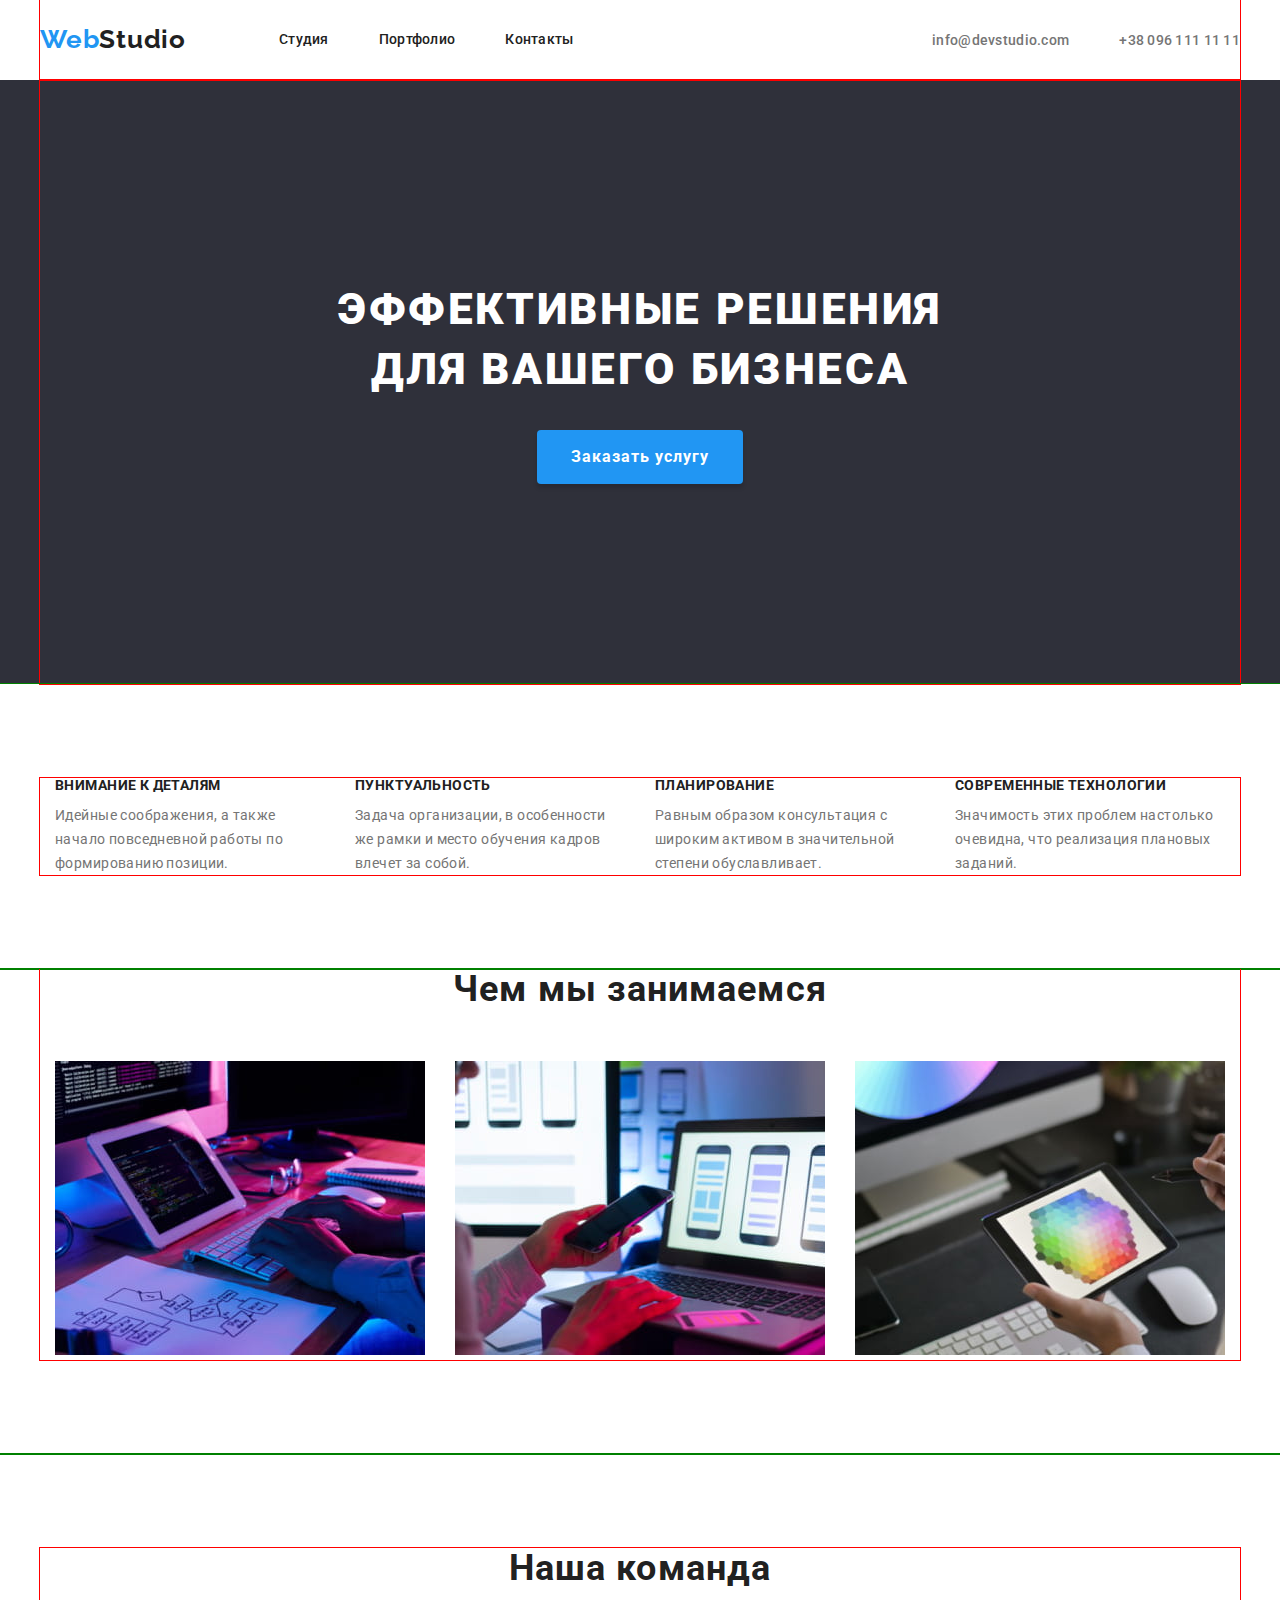
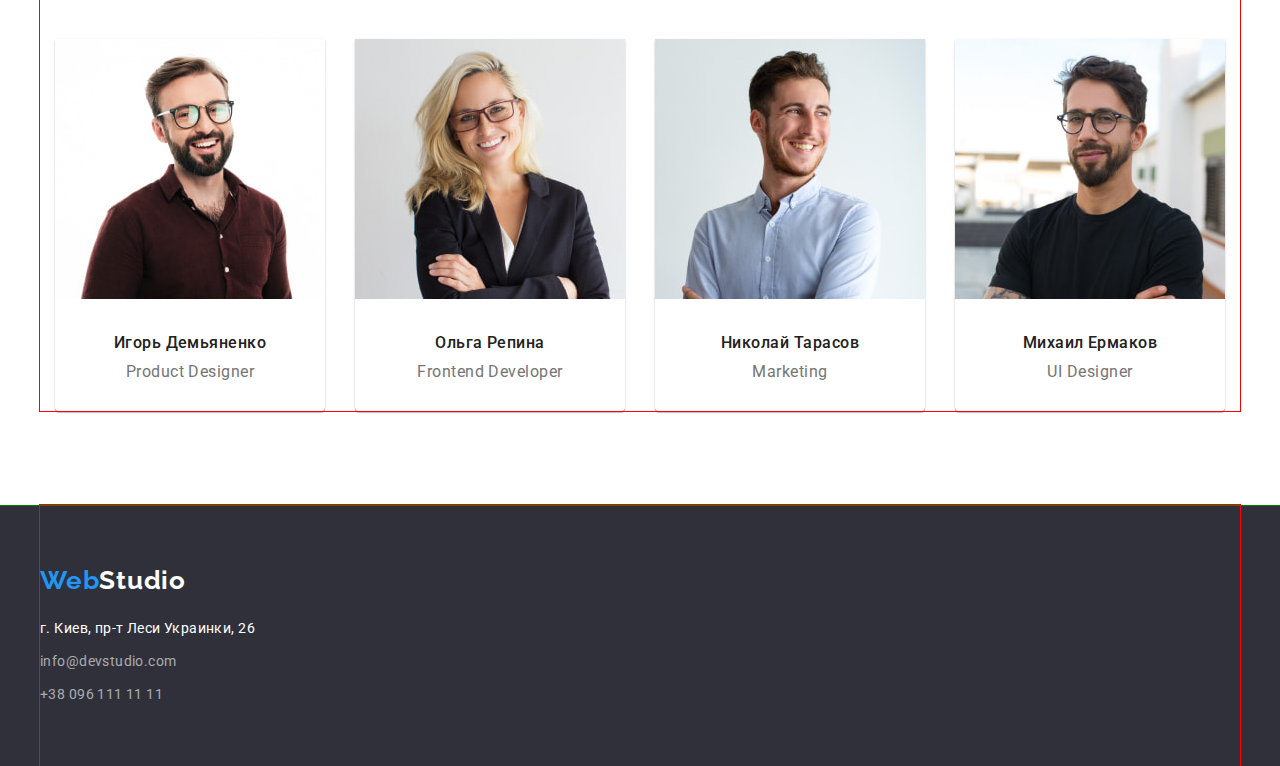
==== commit 529c13b5: "Перерыв" ====
--- a/index.html
+++ b/index.html
@@ -32,7 +32,7 @@
         <section class="hero">
             <div class="container hero-container">
                 <h1 class="hero-title">Эффективные решения для вашего бизнеса</h1>
-                <button type="button" class="accent-button button">Заказать услугу</button>
+                <button type="button" class="accent-button button main-button-features">Заказать услугу</button>
             </div>
         </section>
         <section class="benefits section">
@@ -102,7 +102,7 @@
                     <li class="workers-item">
                         <div class="workers-box">
                             <img src="images/img_mikhail.jpg" alt="Превью фото Михаила Ермакова" class="image" width="270" height="260">
-                            <div class="workers-bottom-box"></div>
+                            <div class="workers-bottom-box">
                                 <h3 class="workers-name">Михаил Ермаков</h3>
                                 <p class="workers-position">UI Designer</p>
                             </div>
@@ -124,6 +124,5 @@
             </address>
         </div>
     </footer>
-    
 </body>
 </html>--- a/css/styles.css
+++ b/css/styles.css
@@ -165,8 +165,15 @@
     line-height: 1.88;
     text-align: center;
     letter-spacing: 0.06em;
+    border-radius: 4px;
 
     cursor: pointer;
+}
+
+.main-button-features {
+    padding: 10px 32px;
+    box-shadow: 0px 4px 4px rgba(0, 0, 0, 0.15);
+    border-color: transparent;
 }
 
 .accent-button {
@@ -177,12 +184,18 @@
 .filter-button {
     color: var(--headline-color);
     background-color: var(--main-button-bg-color);
+}
+
+.filter-button-features {
+    padding: 6px 22px;
+    border-color: transparent;
 }
 
 .filter-button:hover,
 .filter-button:focus {
     color: var(--accent-white-color);
     background-color: var(--accent-color);
+    box-shadow: 0px 3px 1px rgba(0, 0, 0, 0.1), 0px 1px 2px rgba(0, 0, 0, 0.08), 0px 2px 2px rgba(0, 0, 0, 0.12)
 }
 
 .hero {
@@ -306,8 +319,7 @@
 }
 
 .workers-bottom-box {
-    padding-top: 30px;
-    padding-bottom: 30px;
+    padding: 30px 0;
 }
 
 /* Футер */
@@ -357,7 +369,16 @@
 /* Спрятанные заголовки */
 
 .hiden-title {
-    display: none;
+    position: absolute; 
+    width: 1px; 
+    height: 1px; 
+    margin: -1px; 
+    border: 0; 
+    padding: 0; 
+    white-space: nowrap; 
+    clip-path: inset(100%); 
+    clip: rect(0 0 0 0); 
+    overflow: hidden;
 }
 
 /* Опциональные настройки списков */
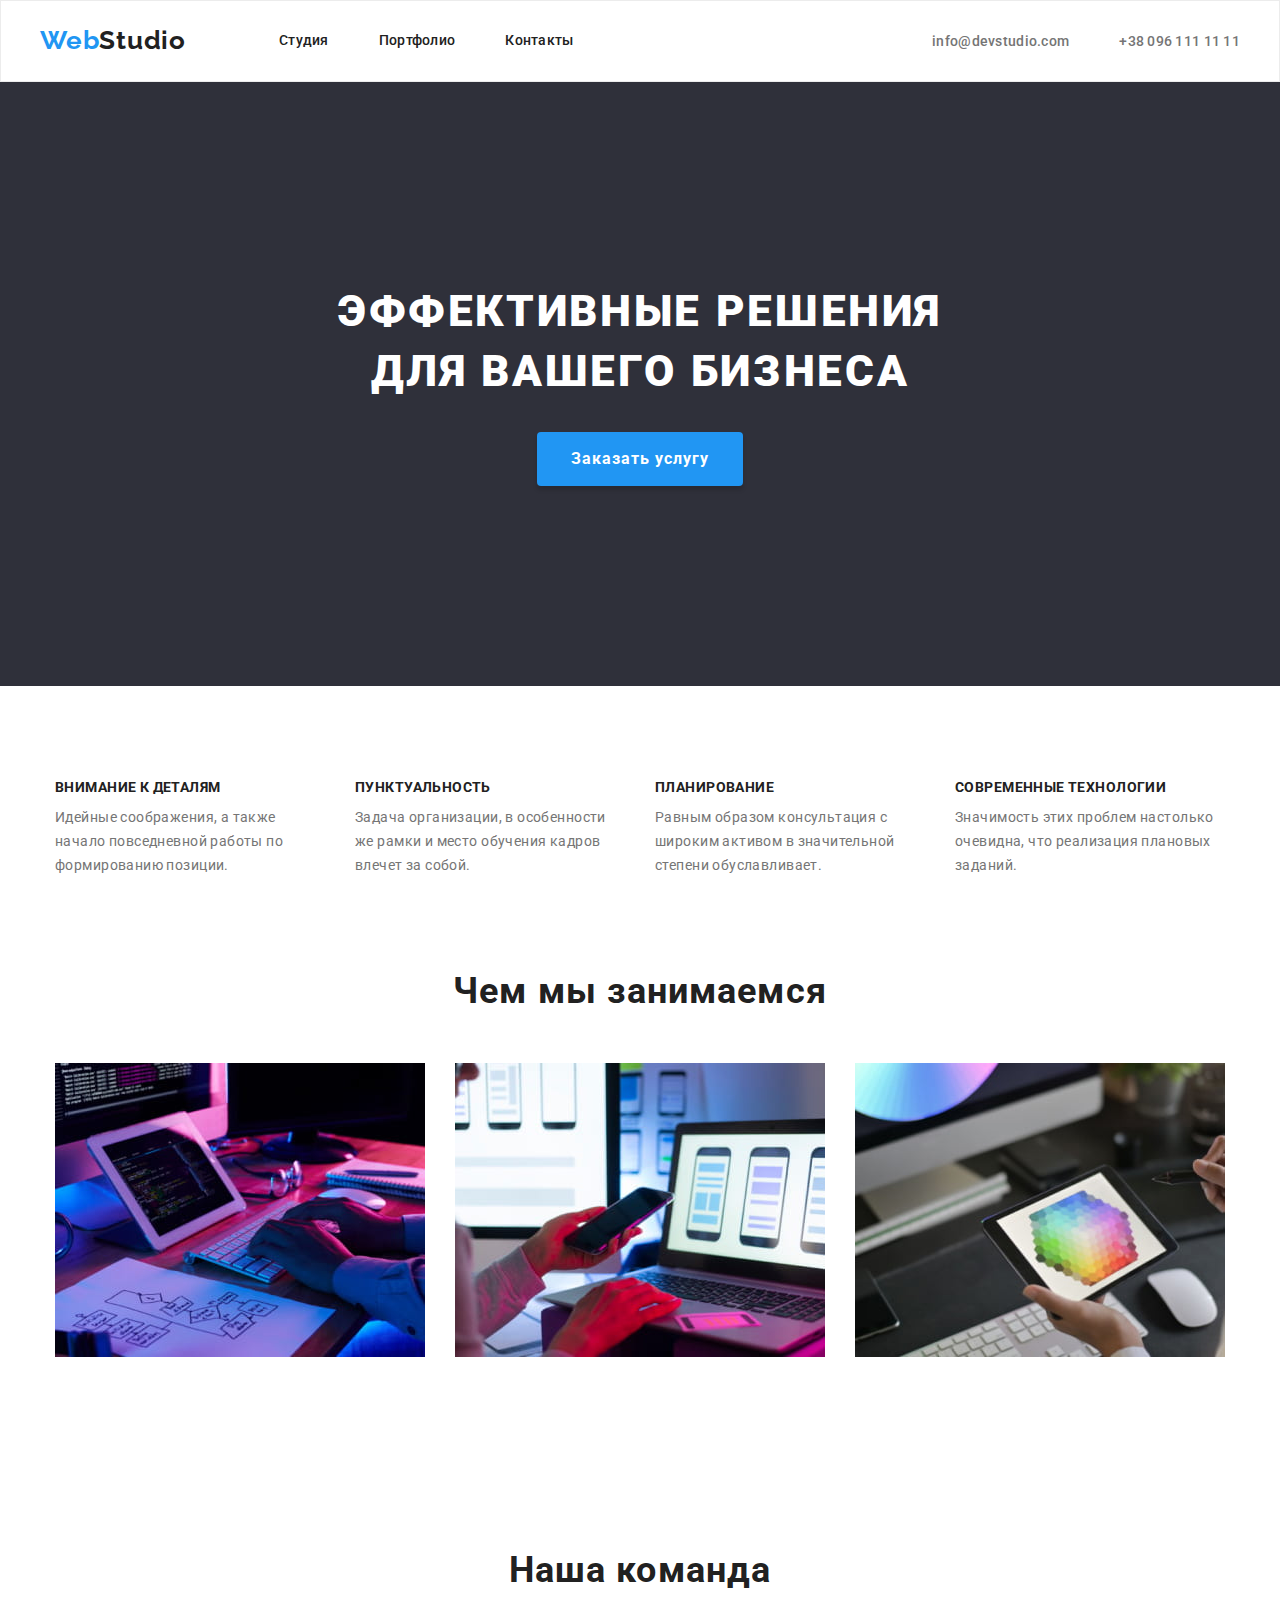
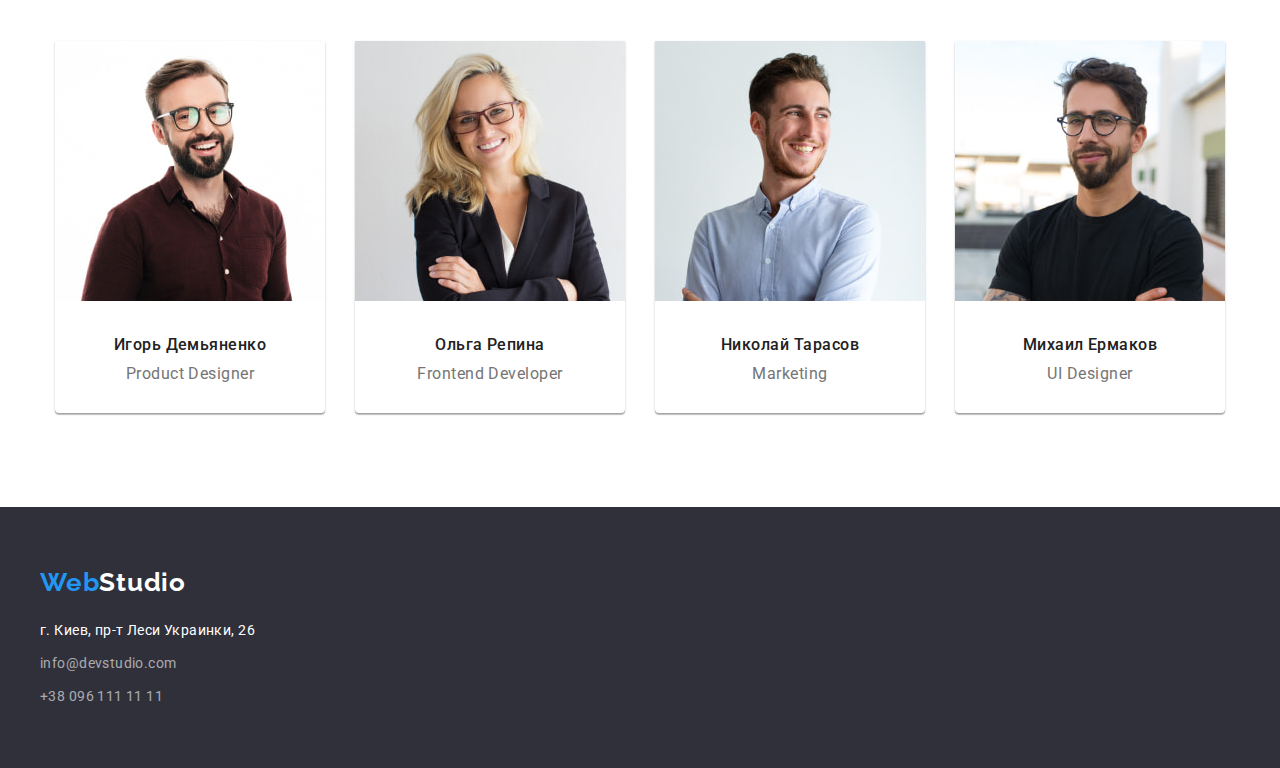
==== commit 1929cf16: "Окончание оформления" ====
--- a/index.html
+++ b/index.html
@@ -12,7 +12,7 @@
     <link rel="stylesheet" href="./css/styles.css">
 </head>
 <body>
-    <header>
+    <header class="page-header">
         <div class="container flex-header">
             <a href="index.html" class="logo">Web<span class="logo-accent dark">Studio</span></a>
             <nav class="nav-menu">
@@ -58,7 +58,7 @@
                 </ul>
             </div>
         </section>
-        <section class="employment section">
+        <section class="employment">
             <div class="container">
                 <h2 class="employment-title">Чем мы занимаемся</h2>
                 <ul class="employment-list">
@@ -73,36 +73,36 @@
                 <h2 class="workers-title">Наша команда</h2>
                 <ul class="workers-list">
                     <li class="workers-item">
-                        <div class="workers-box">
+                        <div class="card">
                             <img src="images/img_igor.jpg" alt="Превью фото Игоря Демьяненко" class="image" width="270" height="260">
-                            <div class="workers-bottom-box">
+                            <div class="card-bottom">
                                 <h3 class="workers-name">Игорь Демьяненко</h3>
                                 <p class="workers-position">Product Designer</p>
                             </div>
                         </div>
                     </li>
                     <li class="workers-item">
-                        <div class="workers-box">
+                        <div class="card">
                             <img src="images/img_olha.jpg" alt="Превью фото Ольги Репиной" class="image" width="270" height="260">
-                            <div class="workers-bottom-box">
+                            <div class="card-bottom">
                                 <h3 class="workers-name">Ольга Репина</h3>
                                 <p class="workers-position">Frontend Developer</p>
                             </div>
                         </div>
                     </li>
                     <li class="workers-item">
-                        <div class="workers-box">
+                        <div class="card">
                             <img src="images/img_nikolay.jpg" alt="Превью фото Николая Тарасова" class="image" width="270" height="260">
-                            <div class="workers-bottom-box">
+                            <div class="card-bottom">
                                 <h3 class="workers-name">Николай Тарасов</h3>
                                 <p class="workers-position">Marketing</p>
                             </div>
                         </div>
                     </li>
                     <li class="workers-item">
-                        <div class="workers-box">
+                        <div class="card">
                             <img src="images/img_mikhail.jpg" alt="Превью фото Михаила Ермакова" class="image" width="270" height="260">
-                            <div class="workers-bottom-box">
+                            <div class="card-bottom">
                                 <h3 class="workers-name">Михаил Ермаков</h3>
                                 <p class="workers-position">UI Designer</p>
                             </div>
--- a/css/styles.css
+++ b/css/styles.css
@@ -34,25 +34,23 @@
     width: 1200px;
     margin-right: auto;
     margin-left: auto;
-    outline: red solid 1px;
+    /* outline: red solid 1px; */
 }
 
 .section {
     padding-top: 94px;
     padding-bottom: 94px;
-    outline: green solid 1px;
-}
-
-.section:nth-child(2n+1) {
+    /* outline: green solid 1px; */
+}
+
+/* .section:nth-child(2n+1) {
     padding-top: 0;
-}
-
-/* .section {
-    padding-top: 94px;
-    padding-bottom: 94px;
 } */
-
 /* Хедер */
+
+.page-header {
+    border: 1px solid #ECECEC;
+}
 
 .flex-header {
     display: flex;
@@ -246,6 +244,10 @@
 
 /* Чем мы занимаемся */
 
+.employment {
+    padding-bottom: 94px;
+}
+
 .employment-title {
     color: var(--headline-color);
 
@@ -313,13 +315,17 @@
     margin-left: 30px;
 }
 
-.workers-box {
+.card {
     box-shadow: 0px 1px 3px rgba(0, 0, 0, 0.12), 0px 1px 1px rgba(0, 0, 0, 0.14), 0px 2px 1px rgba(0, 0, 0, 0.2);
     border-radius: 0px 0px 4px 4px;
 }
 
-.workers-bottom-box {
+.card-bottom {
     padding: 30px 0;
+}
+
+.project-card-bottom {
+    padding: 20px 0;
 }
 
 /* Футер */
@@ -396,13 +402,20 @@
 
 /* Страница Портфолио */
 
+.filter {
+    margin-bottom: 50px;
+}
+
 /* Фильтр */
 
-/* .filter-button:hover,
-.filter-button:focus {
-    color: var(--accented-button-color);
-    background-color: var(--accent-color);
-} */
+.filter-list {
+    display: flex;
+    justify-content: center;
+}
+
+.filter-item:not(:first-child) {
+    margin-left: 8px;
+}
 
 /* Проекты */
 
@@ -422,4 +435,24 @@
     font-size: 16px;
     line-height: 1.88;
     letter-spacing: 0.03em;
+}
+
+.projects-list {
+    display: flex;
+    flex-wrap: wrap;
+    justify-content: center;
+}
+
+.projects-item {
+    /* flex-basis: 33.3333%; */
+    margin-right: 30px;
+    margin-bottom: 30px;
+}
+
+.projects-item:nth-child(3n) {
+    margin-right: 0;
+}
+
+.projects-item:nth-last-child(-n+3) {
+    margin-bottom: 0;
 }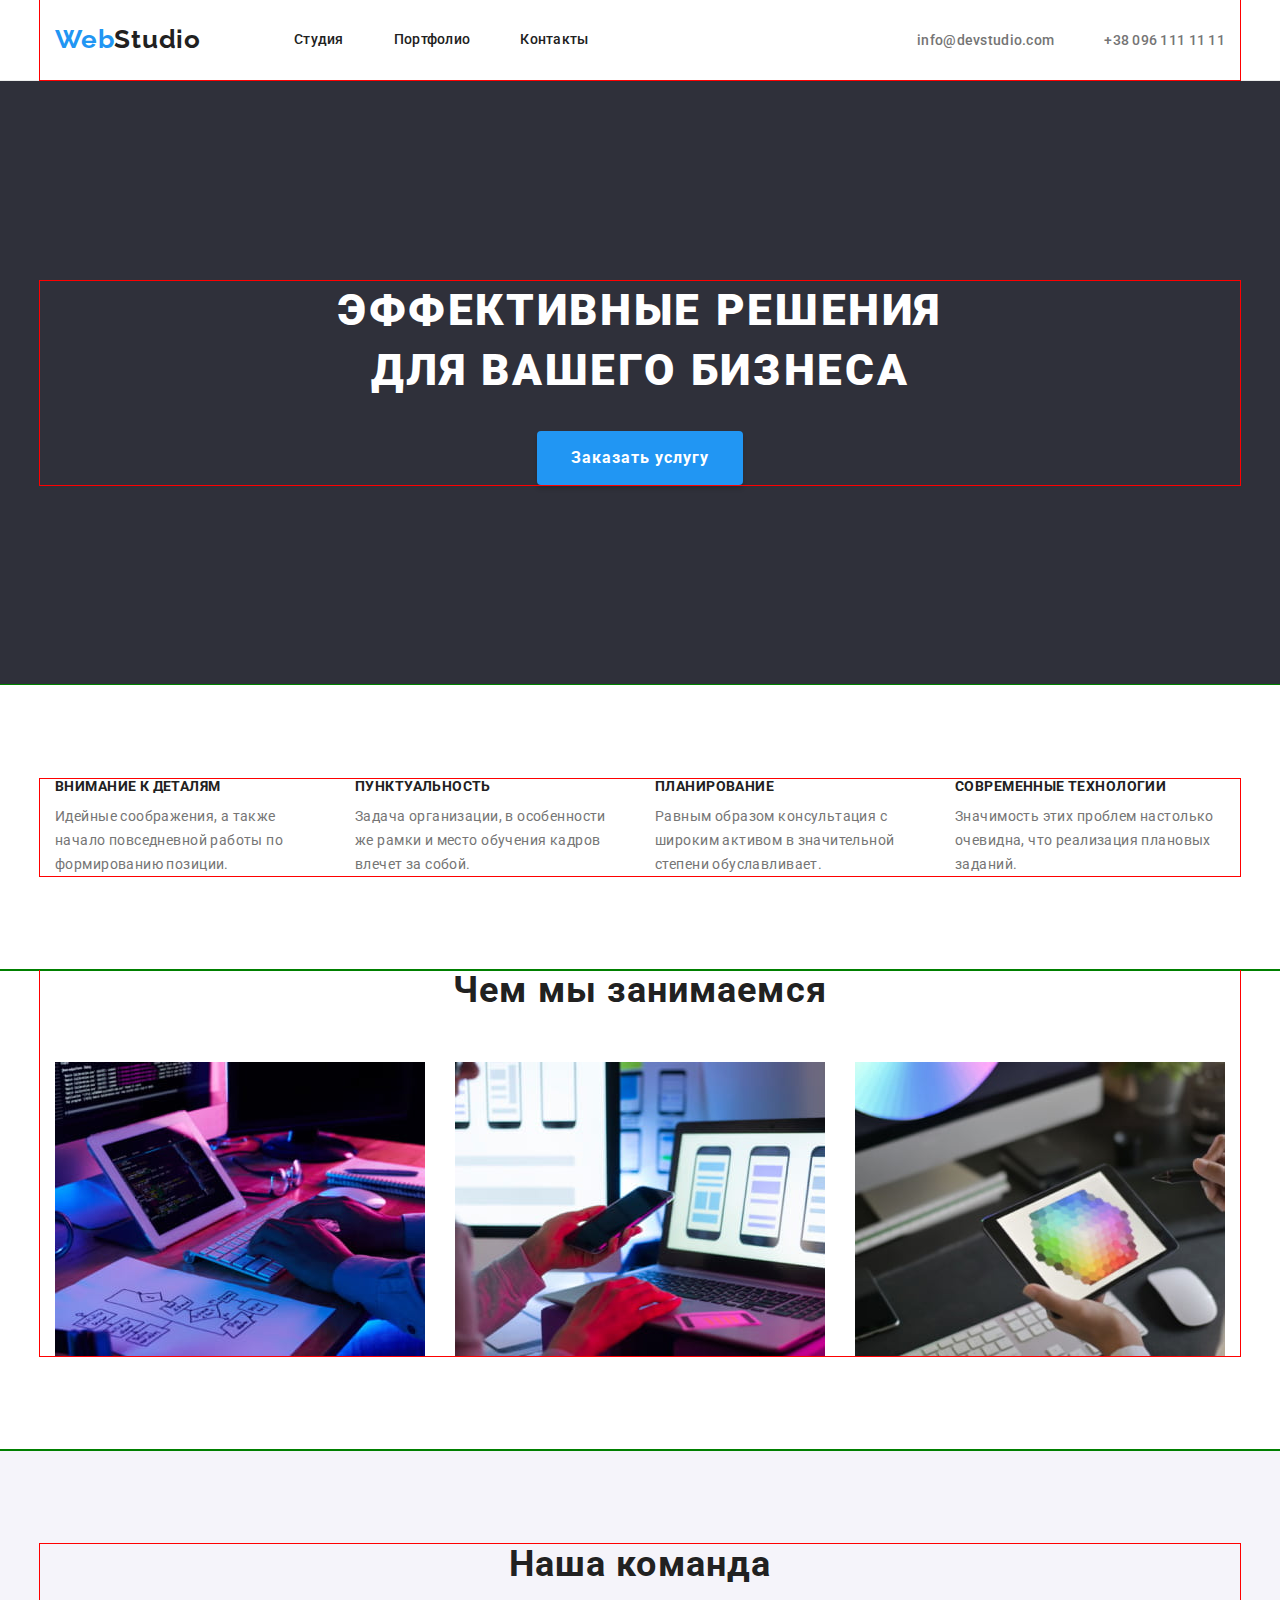
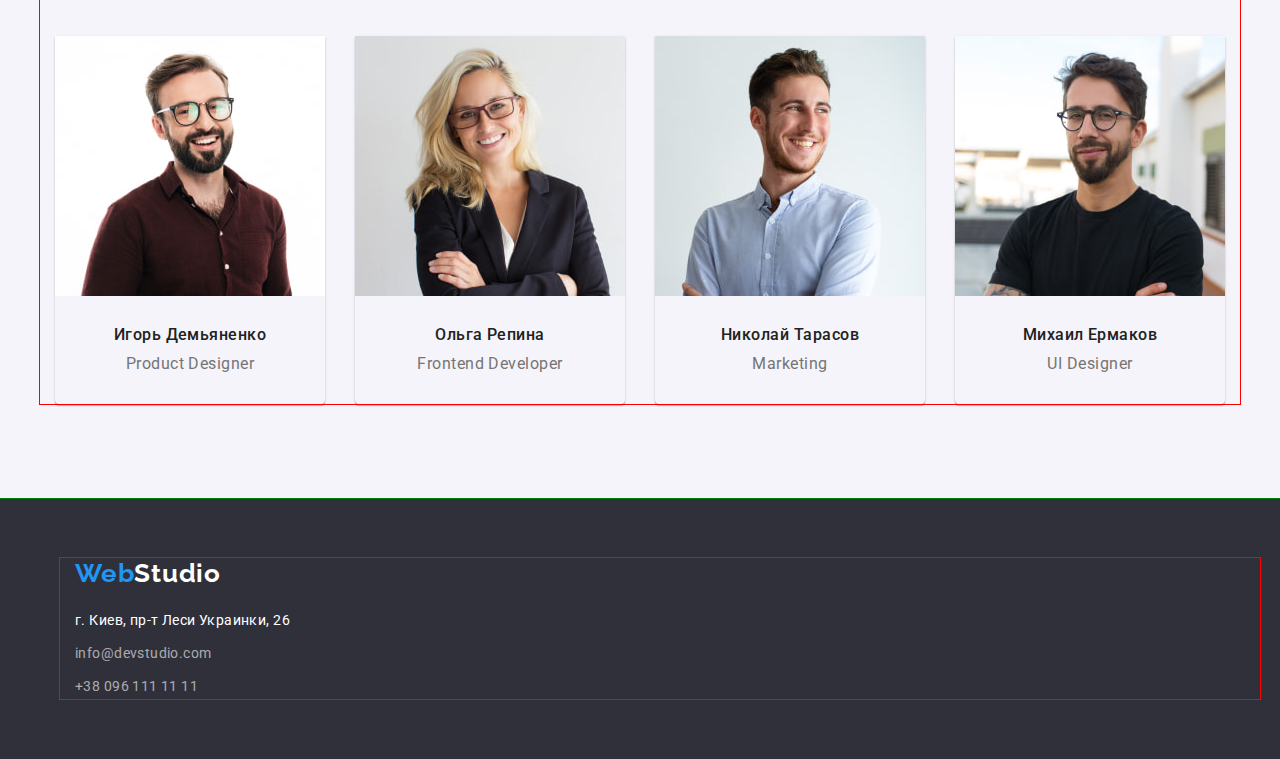
==== commit 9dec93af: "Конечные правки от ментора" ====
--- a/index.html
+++ b/index.html
@@ -30,12 +30,12 @@
     </header>
     <main>
         <section class="hero">
-            <div class="container hero-container">
+            <div class="container">
                 <h1 class="hero-title">Эффективные решения для вашего бизнеса</h1>
                 <button type="button" class="accent-button button main-button-features">Заказать услугу</button>
             </div>
         </section>
-        <section class="benefits section">
+        <section class="section">
             <div class="container ">
                 <h2 class="hiden-title">Ниши преимущества</h2>
                 <ul class="benefits-list">
@@ -58,7 +58,7 @@
                 </ul>
             </div>
         </section>
-        <section class="employment">
+        <section class="section employment">
             <div class="container">
                 <h2 class="employment-title">Чем мы занимаемся</h2>
                 <ul class="employment-list">
@@ -112,7 +112,7 @@
             </div>
         </section>
     </main>
-    <footer class="footer">
+    <footer class="page-footer">
         <div class="container flex-footer">
             <a href="index.html" class="logo footer-logo">Web<span class="logo-accent light">Studio</span></a>
             <address class="footer-address">
--- a/css/styles.css
+++ b/css/styles.css
@@ -30,348 +30,25 @@
     padding-left: 0;
 }
 
-.container {
-    width: 1200px;
-    margin-right: auto;
-    margin-left: auto;
-    /* outline: red solid 1px; */
-}
-
-.section {
-    padding-top: 94px;
-    padding-bottom: 94px;
-    /* outline: green solid 1px; */
-}
-
-/* .section:nth-child(2n+1) {
-    padding-top: 0;
-} */
-/* Хедер */
-
-.page-header {
-    border: 1px solid #ECECEC;
-}
-
-.flex-header {
-    display: flex;
-    align-items: center;
-    justify-content: center;
-}
-
-.nav-list {
-    display: flex;
-    justify-content: center;
-    margin-left: 93px;
-}
-
-.auth-info {
-    display: flex;
-    margin-left: auto;
-}
-
-.logo {
-    color: var(--accent-color);
-
-    font-family: 'Raleway', sans-serif;
-    font-weight: 700;
-    font-size: 26px;
-    line-height: 1.2;
-    letter-spacing: 0.03em;
-
-    text-decoration: none;
-}
-
-.logo-accent {
-    font-family: 'Raleway', sans-serif;
-    font-weight: 700;
-    font-size: 26px;
-    line-height: 1.2;
-    letter-spacing: 0.03em;
-}
-
-.logo-accent.dark {
-    color: var(--headline-color);
-}
-
-.nav-link {
-    color: var(--headline-color);
-
-    display: inline-block;
-    padding-top: 32px;
-    padding-bottom: 32px;
-
-    font-weight: 500;
-    font-size: 14px;
-    line-height: 1.14;
-    letter-spacing: 0.02em;
-
-    text-decoration: none;
-}
-
-.nav-item:not(:first-child) {
-    margin-left: 50px;
-}
-
-.nav-link:hover,
-.nav-link:focus,
-.auth-link:hover,
-.auth-link:focus,
-.info:hover,
-.info:focus {
-    color: var(--accent-color);
-}
-
-.auth-link {
-    color: var(--main-text-color);
-
-    padding-top: 32px;
-    padding-bottom: 32px;
-
-    font-weight: 500;
-    font-size: 14px;
-    line-height: 1.14;
-    letter-spacing: 0.02em;
-
-    text-decoration: none;
-}
-
-.auth-item:not(:first-child) {
-    margin-left: 50px;
-}
-
-/* Страница Студия */
-/* Герой */
-
-.hero-title {
-    color: var(--accent-white-color);
-
-    margin: 0 auto 30px;
-    max-width: 696px;
-
-
-    font-weight: 900;
-    font-size: 44px;
-    line-height: 1.36;
-    text-align: center;
-    letter-spacing: 0.06em;
-    text-transform: uppercase;
-}
-
-.button {
-    font-weight: 700;
-    font-size: 16px;
-    line-height: 1.88;
-    text-align: center;
-    letter-spacing: 0.06em;
-    border-radius: 4px;
-
-    cursor: pointer;
-}
-
-.main-button-features {
-    padding: 10px 32px;
-    box-shadow: 0px 4px 4px rgba(0, 0, 0, 0.15);
-    border-color: transparent;
-}
-
-.accent-button {
-    color: var(--accent-white-color);
-    background-color: var(--accent-color);
-}
-
-.filter-button {
-    color: var(--headline-color);
-    background-color: var(--main-button-bg-color);
-}
-
-.filter-button-features {
-    padding: 6px 22px;
-    border-color: transparent;
-}
-
-.filter-button:hover,
-.filter-button:focus {
-    color: var(--accent-white-color);
-    background-color: var(--accent-color);
-    box-shadow: 0px 3px 1px rgba(0, 0, 0, 0.1), 0px 1px 2px rgba(0, 0, 0, 0.08), 0px 2px 2px rgba(0, 0, 0, 0.12)
-}
-
-.hero {
-    background-color: var(--footer-bg-color);
-}
-
-.hero-container {
-    text-align: center;
-    padding-top: 200px;
-    padding-bottom: 200px;
-}
-
-/* Наши преимущества */
-
-.benefit-title {
-    color: var(--headline-color);
-
-    margin-bottom: 10px;
-
-    font-weight: 700;
-    font-size: 14px;
-    line-height: 1.14;
-    letter-spacing: 0.03em;
-    text-transform: uppercase;
-}
-
-.benefit-text {
-    color: var(--main-text-color);
-
-    font-size: 14px;
-    line-height: 1.71;
-    letter-spacing: 0.03em;
-}
-
-.benefits-list {
-    display: flex;
-    align-items: center;
-    justify-content: center;
-}
-
-.benefits-item {
-    max-width: 270px;
-}
-
-.benefits-item:not(:first-child) {
-    margin-left: 30px;
-}
-
-/* Чем мы занимаемся */
-
-.employment {
-    padding-bottom: 94px;
-}
-
-.employment-title {
-    color: var(--headline-color);
-
-    margin-bottom: 50px;
-
-    font-weight: 700;
-    font-size: 36px;
-    line-height: 1.16;
-    text-align: center;
-    letter-spacing: 0.03em;
-    
-}
-
-.employment-list {
-    display: flex;
-    justify-content: center;
-}
-
-.employment-item:not(:first-child) {
-    margin-left: 30px;
-}
-
-/* Наши работники */
-
-.workers-title {
-    color: var(--headline-color);
-
-    margin-bottom: 50px;
-
-    font-weight: 700;
-    font-size: 36px;
-    line-height: 1.16;
-    text-align: center;
-    letter-spacing: 0.03em;
-}
-
-.workers-name {
-    color: var(--headline-color);
-
-    margin-bottom: 10px;
-
-    text-align: center;
-    font-weight: 500;
-    font-size: 16px;
-    line-height: 1.18;
-    letter-spacing: 0.03em;
-}
-
-.workers-position {
-    color: var(--main-text-color);
-
-
-    text-align: center;
-    font-size: 16px;
-    line-height: 1.18;
-    letter-spacing: 0.03em;
-}
-
-.workers-list {
-    display: flex;
-    justify-content: center;
-}
-
-.workers-item:not(:first-child) {
-    margin-left: 30px;
-}
-
-.card {
-    box-shadow: 0px 1px 3px rgba(0, 0, 0, 0.12), 0px 1px 1px rgba(0, 0, 0, 0.14), 0px 2px 1px rgba(0, 0, 0, 0.2);
-    border-radius: 0px 0px 4px 4px;
-}
-
-.card-bottom {
-    padding: 30px 0;
-}
-
-.project-card-bottom {
-    padding: 20px 0;
-}
-
-/* Футер */
-
-.footer {
-    background-color: var(--footer-bg-color);
-}
-
-.logo-accent.light {
-    color: var(--accent-white-color);
-}
-
-.footer-logo {
-    display: inline-block;
-    margin-top: 60px;
-}
-
-.address-list {
-    margin-top: 20px;
-}
-
-.flex-footer {
-    padding-bottom: 60px;
-}
-
-.adress-item:not(:first-child) {
-    margin-top: 9px;
-}
-
-.info {
-    font-style: normal;
-    /* font-weight: 400; */
-    font-size: 14px;
-    line-height: 1.71;
-    letter-spacing: 0.03em;
-    text-decoration: none;
-}
-
-.geo {
-    color: var(--accent-white-color);
-}
-
-.mail,
-.tel {
-    color: rgba(255, 255, 255, 0.6);
-}
+img {
+    display: block;
+    max-width: 100%;
+    height: auto;
+}
+
+/* Опциональные настройки списков */
+
+.nav-list,
+.auth-info,
+.benefits-list,
+.employment-list,
+.workers-list,
+.address-list,
+.filter-list,
+.projects-list {
+    list-style-type: none;
+}
+
 /* Спрятанные заголовки */
 
 .hiden-title {
@@ -387,30 +64,356 @@
     overflow: hidden;
 }
 
-/* Опциональные настройки списков */
-
-.nav-list,
-.auth-info,
-.benefits-list,
-.employment-list,
-.workers-list,
-.address-list,
-.filter-list,
-.projects-list {
-    list-style-type: none;
+
+.container {
+    width: 1200px;
+    margin-right: auto;
+    margin-left: auto;
+    padding:0 15px ;
+    outline: red solid 1px;
+}
+
+.section {
+    padding-top: 94px;
+    padding-bottom: 94px;
+    outline: green solid 1px;
+}
+
+/* .section:nth-child(2n+1) {
+    padding-top: 0;
+} */
+/* Хедер */
+
+.page-header {
+    border-bottom: 1px solid #ECECEC;
+}
+
+.flex-header {
+    display: flex;
+    align-items: center;
+    justify-content: center;
+}
+
+.nav-menu {
+    margin-left: 93px;
+}
+
+.nav-list {
+    display: flex;
+}
+
+.auth-info {
+    display: flex;
+    margin-left: auto;
+}
+
+.logo {
+    color: var(--accent-color);
+
+    font-family: 'Raleway', sans-serif;
+    font-weight: 700;
+    font-size: 26px;
+    line-height: 1.2;
+    letter-spacing: 0.03em;
+
+    text-decoration: none;
+}
+
+.logo-accent {
+    font-family: 'Raleway', sans-serif;
+    font-weight: 700;
+    font-size: 26px;
+    line-height: 1.2;
+    letter-spacing: 0.03em;
+}
+
+.logo-accent.dark {
+    color: var(--headline-color);
+}
+
+.nav-link {
+    color: var(--headline-color);
+
+    display: inline-block;
+    padding-top: 32px;
+    padding-bottom: 32px;
+
+    font-weight: 500;
+    font-size: 14px;
+    line-height: 1.14;
+    letter-spacing: 0.02em;
+
+    text-decoration: none;
+}
+
+.nav-item:not(:first-child) {
+    margin-left: 50px;
+}
+
+.nav-link:hover,
+.nav-link:focus,
+.auth-link:hover,
+.auth-link:focus,
+.info:hover,
+.info:focus {
+    color: var(--accent-color);
+}
+
+.auth-link {
+    color: var(--main-text-color);
+
+    padding-top: 32px;
+    padding-bottom: 32px;
+
+    font-weight: 500;
+    font-size: 14px;
+    line-height: 1.14;
+    letter-spacing: 0.02em;
+
+    text-decoration: none;
+}
+
+.auth-item:not(:first-child) {
+    margin-left: 50px;
+}
+
+/* Страница Студия */
+/* Герой */
+
+.hero-title {
+    color: var(--accent-white-color);
+
+    margin: 0 auto 30px;
+    max-width: 696px;
+
+
+    font-weight: 900;
+    font-size: 44px;
+    line-height: 1.36;
+    text-align: center;
+    letter-spacing: 0.06em;
+    text-transform: uppercase;
+}
+
+.button {
+    font-weight: 700;
+    font-size: 16px;
+    line-height: 1.88;
+    text-align: center;
+    letter-spacing: 0.06em;
+    border-radius: 4px;
+
+    cursor: pointer;
+}
+
+.main-button-features {
+    padding: 10px 32px;
+    box-shadow: 0px 4px 4px rgba(0, 0, 0, 0.15);
+    border-color: transparent;
+}
+
+.accent-button {
+    color: var(--accent-white-color);
+    background-color: var(--accent-color);
+}
+
+.filter-button {
+    color: var(--headline-color);
+    background-color: var(--main-button-bg-color);
+}
+
+.filter-button-features {
+    font-weight: 500;
+    padding: 6px 22px;
+    border-color: transparent;
+}
+
+.filter-button:hover,
+.filter-button:focus {
+    color: var(--accent-white-color);
+    background-color: var(--accent-color);
+    box-shadow: 0px 3px 1px rgba(0, 0, 0, 0.1), 0px 1px 2px rgba(0, 0, 0, 0.08), 0px 2px 2px rgba(0, 0, 0, 0.12)
+}
+
+.hero {
+    background-color: var(--footer-bg-color);
+    text-align: center;
+    padding-top: 200px;
+    padding-bottom: 200px;
+}
+
+/* Наши преимущества */
+
+.benefit-title {
+    color: var(--headline-color);
+
+    margin-bottom: 10px;
+
+    font-weight: 700;
+    font-size: 14px;
+    line-height: 1.14;
+    letter-spacing: 0.03em;
+    text-transform: uppercase;
+}
+
+.benefit-text {
+    color: var(--main-text-color);
+
+    font-size: 14px;
+    line-height: 1.71;
+    letter-spacing: 0.03em;
+}
+
+.benefits-list {
+    display: flex;
+    align-items: center;
+    justify-content: center;
+}
+
+.benefits-item {
+    max-width: 270px;
+}
+
+.benefits-item:not(:first-child) {
+    margin-left: 30px;
+}
+
+/* Чем мы занимаемся */
+
+.employment {
+    padding-top: 0;
+}
+
+.employment-title {
+    color: var(--headline-color);
+
+    margin-bottom: 50px;
+
+    font-weight: 700;
+    font-size: 36px;
+    line-height: 1.16;
+    text-align: center;
+    letter-spacing: 0.03em;
+    
+}
+
+.employment-list {
+    display: flex;
+    justify-content: center;
+}
+
+.employment-item:not(:first-child) {
+    margin-left: 30px;
+}
+
+/* Наши работники */
+
+.workers {
+    background-color: var(--main-button-bg-color);
+}
+
+.workers-title {
+    color: var(--headline-color);
+
+    margin-bottom: 50px;
+
+    font-weight: 700;
+    font-size: 36px;
+    line-height: 1.16;
+    text-align: center;
+    letter-spacing: 0.03em;
+}
+
+.workers-name {
+    color: var(--headline-color);
+
+    margin-bottom: 10px;
+
+    text-align: center;
+    font-weight: 500;
+    font-size: 16px;
+    line-height: 1.18;
+    letter-spacing: 0.03em;
+}
+
+.workers-position {
+    color: var(--main-text-color);
+
+
+    text-align: center;
+    font-size: 16px;
+    line-height: 1.18;
+    letter-spacing: 0.03em;
+}
+
+.workers-list {
+    display: flex;
+    justify-content: center;
+}
+
+.workers-item:not(:first-child) {
+    margin-left: 30px;
+}
+
+.card {
+    box-shadow: 0px 1px 3px rgba(0, 0, 0, 0.12), 0px 1px 1px rgba(0, 0, 0, 0.14), 0px 2px 1px rgba(0, 0, 0, 0.2);
+    border-radius: 0px 0px 4px 4px;
+}
+
+.card-bottom {
+    padding: 30px 0;
+}
+
+.project-card-bottom {
+    padding: 20px 24px;
+    border-right: 1px solid #EEEEEE;
+    border-bottom: 1px solid #EEEEEE;
+    border-left: 1px solid #EEEEEE;
+}
+
+/* Футер */
+
+.page-footer {
+    background-color: var(--footer-bg-color);
+    padding: 60px;
+}
+
+.footer-address {
+    margin-top: 20px;
+}
+
+.logo-accent.light {
+    color: var(--accent-white-color);
+}
+
+.adress-item:not(:first-child) {
+    margin-top: 9px;
+}
+
+.info {
+    font-style: normal;
+    font-size: 14px;
+    line-height: 1.71;
+    letter-spacing: 0.03em;
+    text-decoration: none;
+}
+
+.geo {
+    color: var(--accent-white-color);
+}
+
+.mail,
+.tel {
+    color: rgba(255, 255, 255, 0.6);
 }
 
 /* Страница Портфолио */
-
-.filter {
+/* Фильтр */
+
+.filter-list {
+    display: flex;
+    justify-content: center;
     margin-bottom: 50px;
-}
-
-/* Фильтр */
-
-.filter-list {
-    display: flex;
-    justify-content: center;
 }
 
 .filter-item:not(:first-child) {
@@ -421,6 +424,8 @@
 
 .projects-desc-title{
     color: var(--headline-color);
+
+    margin-bottom: 4px;
 
     font-weight: 700;
     font-size: 18px;
@@ -440,7 +445,6 @@
 .projects-list {
     display: flex;
     flex-wrap: wrap;
-    justify-content: center;
 }
 
 .projects-item {
@@ -455,4 +459,8 @@
 
 .projects-item:nth-last-child(-n+3) {
     margin-bottom: 0;
+}
+
+.projects-card {
+    display: block;
 }